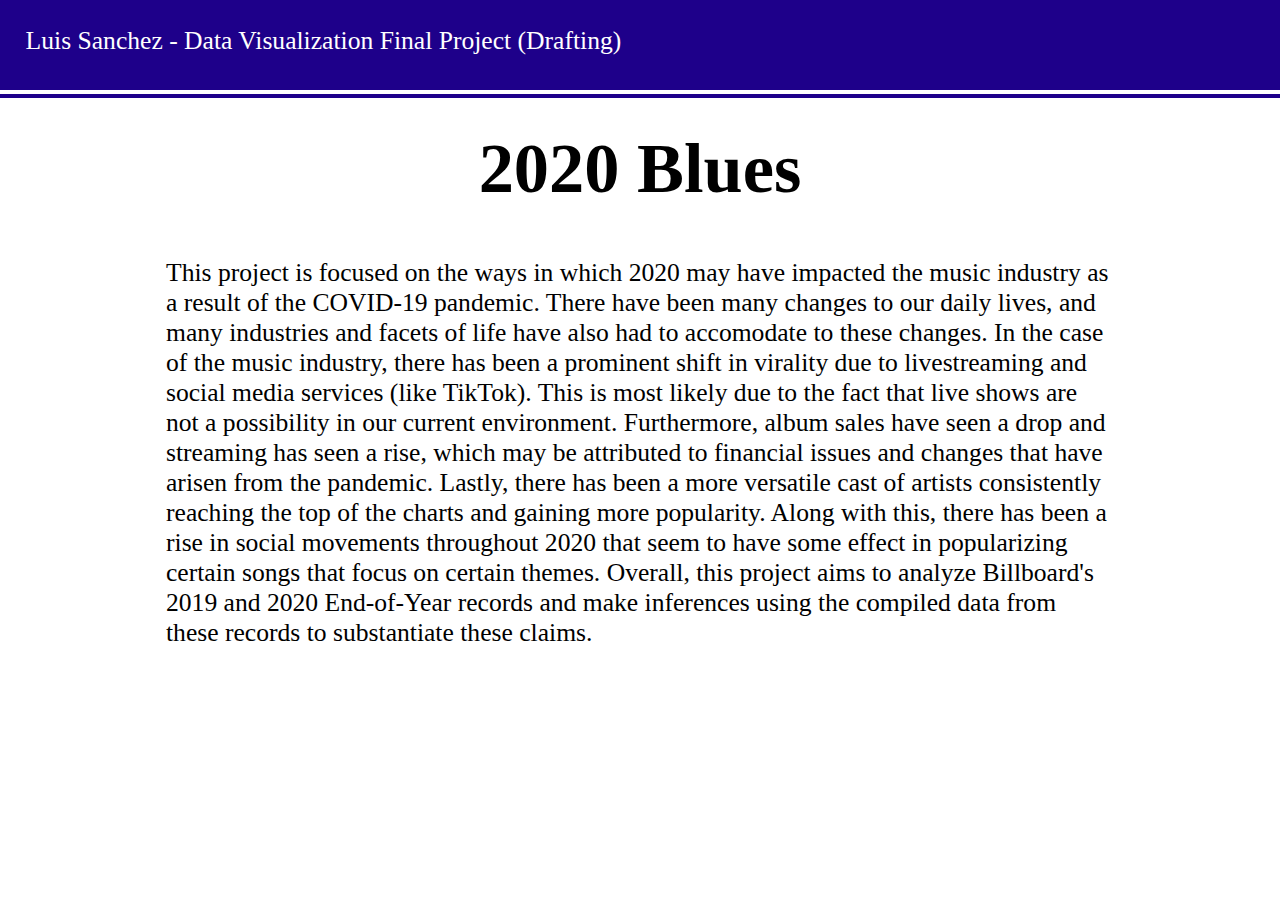
==== index.html @ d91b0e36 "Update index.html" ====
<!DOCTYPE html>
<html lang="en">
  <meta charset="UTF-8">
  <title>2020 Blues Main Page</title>
  <meta name="viewport" content="width=device-width,initial-scale=1">
  <link rel="stylesheet" href="style.css">
  <body>
    <div class="banner">
      Luis Sanchez - Data Visualization Final Project (Drafting)
    </div>
    <h1 class="Title">2020 Blues</h1>
    <div class="desc">
        This project is focused on the ways in which 2020 may have 
        impacted the music industry as a result of the COVID-19 pandemic.
        There have been many changes to our daily lives, and many industries
        and facets of life have also had to accomodate to these changes.  In
        the case of the music industry, there has been a prominent shift in 
        virality due to livestreaming and social media services (like TikTok).  
        This is most likely due to the fact that live shows are not a possibility
        in our current environment.  Furthermore, album sales have seen a drop and
        streaming has seen a rise, which may be attributed to financial issues and
        changes that have arisen from the pandemic.  Lastly, there has been a 
        more versatile cast of artists consistently reaching the top of the charts
        and gaining more popularity.  Along with this, there has been a rise in 
        social movements throughout 2020 that seem to have some effect in popularizing
        certain songs that focus on certain themes.  Overall, this project aims
        to analyze Billboard's 2019 and 2020 End-of-Year records and make inferences
        using the compiled data from these records to substantiate these claims. 
    </div>
  </body>
</html>
---- style.css ----
.banner{
    position: fixed;
    left: 0%;
    top: 0%;
    color: white;
    border-bottom: 1vw white double;
    display: flex;
    text-align: left;
    width: 110%;
    height: 3vw;
    background-color: #1e008a;
    font-size: 2vw;
    padding: 2vw;
  }

  .Title{
      margin-top: 10vw;
      margin-bottom: 1vw;
      color: black;
      font-size: 5.5vw;
      text-align: center;
  }

  .desc{
      margin: 2vw auto 2vw auto;
      margin: 1.8vw auto 1.8vw auto;
      width: 75%;
      padding: 2vw;
      font-size: 2vw;
  }
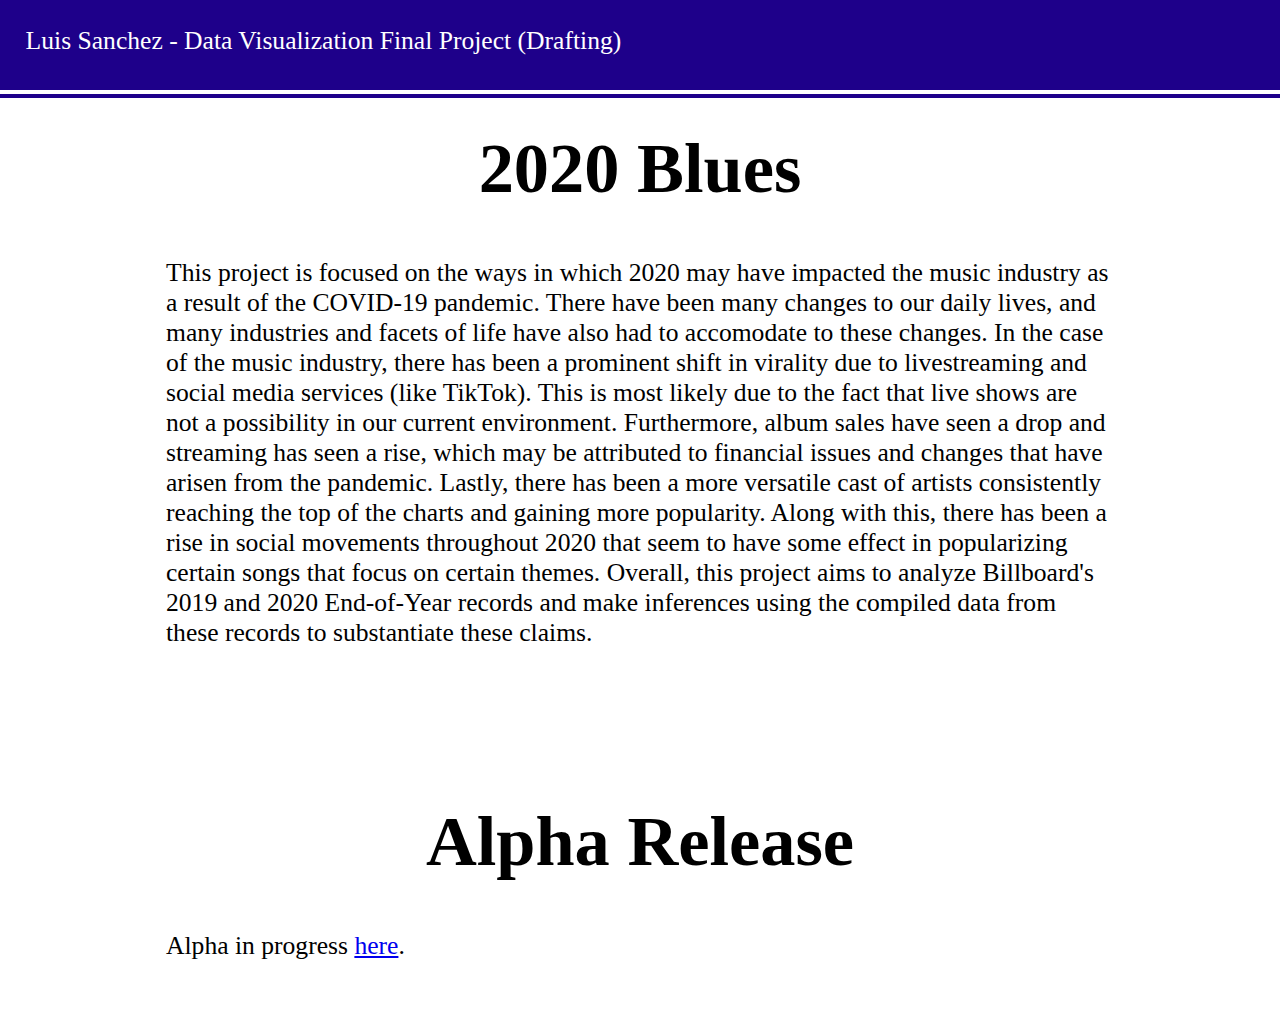
==== commit 586d25e5: "Update index.html" ====
--- a/index.html
+++ b/index.html
@@ -27,5 +27,9 @@
         to analyze Billboard's 2019 and 2020 End-of-Year records and make inferences
         using the compiled data from these records to substantiate these claims. 
     </div>
+    <h1 class="Title">Alpha Release</h1>
+    <div class="desc">
+        Alpha in progress <a href = "alpha.html" target="_blank">here</a>.
+    </desc>
   </body>
 </html> 
--- a/style.css
+++ b/style.css
@@ -12,6 +12,17 @@
     font-size: 2vw;
     padding: 2vw;
   }
+
+.bannerSections{
+    color: white;
+    border-bottom: 1.5vw black double;
+    text-align: center;
+    height: 3vw;
+    background-color: #1e008a;
+    font-size: 2vw;
+    padding: 2vw;
+    margin: auto;
+}
 
   .Title{
       margin-top: 10vw;
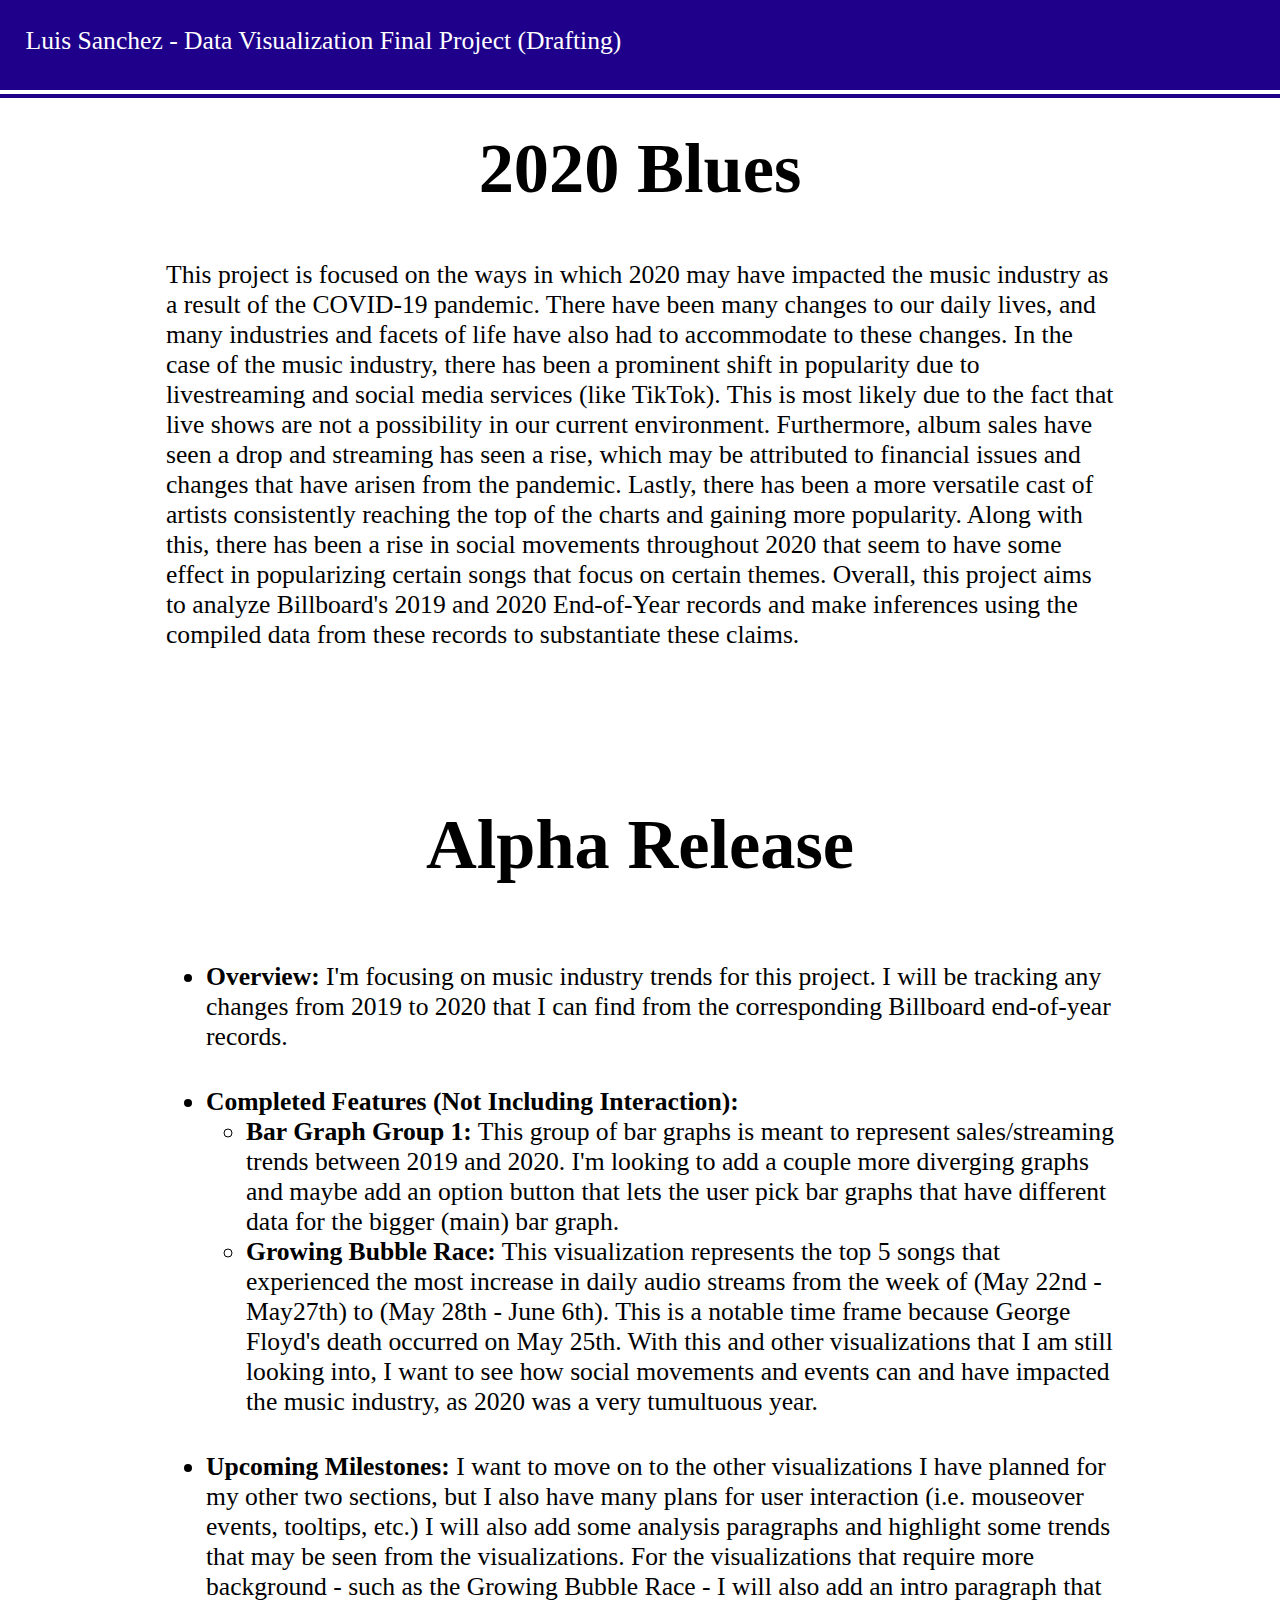
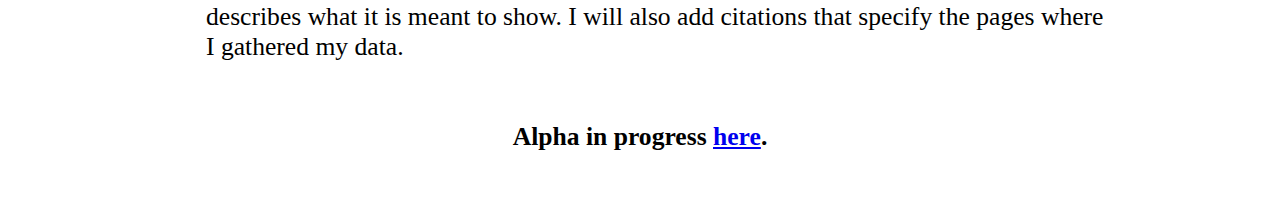
==== commit 3f4116f4: "Updated main page and styles to start Alpha Release report" ====
--- a/index.html
+++ b/index.html
@@ -13,9 +13,9 @@
         This project is focused on the ways in which 2020 may have 
         impacted the music industry as a result of the COVID-19 pandemic.
         There have been many changes to our daily lives, and many industries
-        and facets of life have also had to accomodate to these changes.  In
+        and facets of life have also had to accommodate to these changes.  In
         the case of the music industry, there has been a prominent shift in 
-        virality due to livestreaming and social media services (like TikTok).  
+        popularity due to livestreaming and social media services (like TikTok).
         This is most likely due to the fact that live shows are not a possibility
         in our current environment.  Furthermore, album sales have seen a drop and
         streaming has seen a rise, which may be attributed to financial issues and
@@ -29,7 +29,37 @@
     </div>
     <h1 class="Title">Alpha Release</h1>
     <div class="desc">
-        Alpha in progress <a href = "alpha.html" target="_blank">here</a>.
-    </desc>
+        <ul>
+            <li class="mainBullets"><b>Overview:</b> I'm focusing on music industry trends for this project.  I will be
+                tracking any changes from 2019 to 2020 that I can find from the corresponding
+                Billboard end-of-year records.</li>
+            <li class="mainBullets"><b>Completed Features (Not Including Interaction):</b>
+                <ul class="indent">
+                    <li><b>Bar Graph Group 1:</b> This group of bar graphs is meant to represent
+                    sales/streaming trends between 2019 and 2020.  I'm looking to add a
+                    couple more diverging graphs and maybe add an option button that lets
+                    the user pick bar graphs that have different data for the bigger (main)
+                    bar graph.</li>
+                    <li><b>Growing Bubble Race:</b> This visualization represents the top 5
+                    songs that experienced the most increase in daily audio streams from the week
+                    of (May 22nd - May27th) to (May 28th - June 6th).  This is a notable time frame
+                    because George Floyd's death occurred on May 25th.  With this and other visualizations
+                    that I am still looking into, I want to see how social movements and events can and
+                    have impacted the music industry, as 2020 was a very tumultuous year.</li>
+                </ul>
+            </li>
+            <li class="mainBullets">
+                <b>Upcoming Milestones:</b> I want to move on to the other visualizations I have planned for
+                my other two sections, but I also have many plans for user interaction (i.e. mouseover events,
+                tooltips, etc.)  I will also add some analysis paragraphs and highlight some trends that may be
+                seen from the visualizations.  For the visualizations that require more background - such as the
+                Growing Bubble Race - I will also add an intro paragraph that describes what it is meant to
+                show.  I will also add citations that specify the pages where I gathered my data.
+            </li>
+        </ul>
+        <h1 class="pageLink">
+            Alpha in progress <a href = "alpha.html" target="_blank">here</a>.
+        </h1>
+    </div>
   </body>
 </html> 
--- a/style.css
+++ b/style.css
@@ -1,7 +1,7 @@
 .banner{
     position: fixed;
-    left: 0%;
-    top: 0%;
+    left: 0;
+    top: 0;
     color: white;
     border-bottom: 1vw white double;
     display: flex;
@@ -24,18 +24,30 @@
     margin: auto;
 }
 
-  .Title{
-      margin-top: 10vw;
-      margin-bottom: 1vw;
-      color: black;
-      font-size: 5.5vw;
-      text-align: center;
-  }
+.Title{
+    margin-top: 10vw;
+    margin-bottom: 1vw;
+    color: black;
+    font-size: 5.5vw;
+    text-align: center;
+}
 
-  .desc{
-      margin: 2vw auto 2vw auto;
-      margin: 1.8vw auto 1.8vw auto;
-      width: 75%;
-      padding: 2vw;
-      font-size: 2vw;
-  }
+.desc{
+    margin: 2vw auto 2vw auto;
+    width: 75%;
+    padding: 2vw;
+    font-size: 2vw;
+}
+
+.pageLink{
+    font-size: 2vw;
+    text-align: center;
+}
+
+.mainBullets{
+    padding-bottom: 35px;
+}
+
+.indent{
+    padding-left: 40px;
+}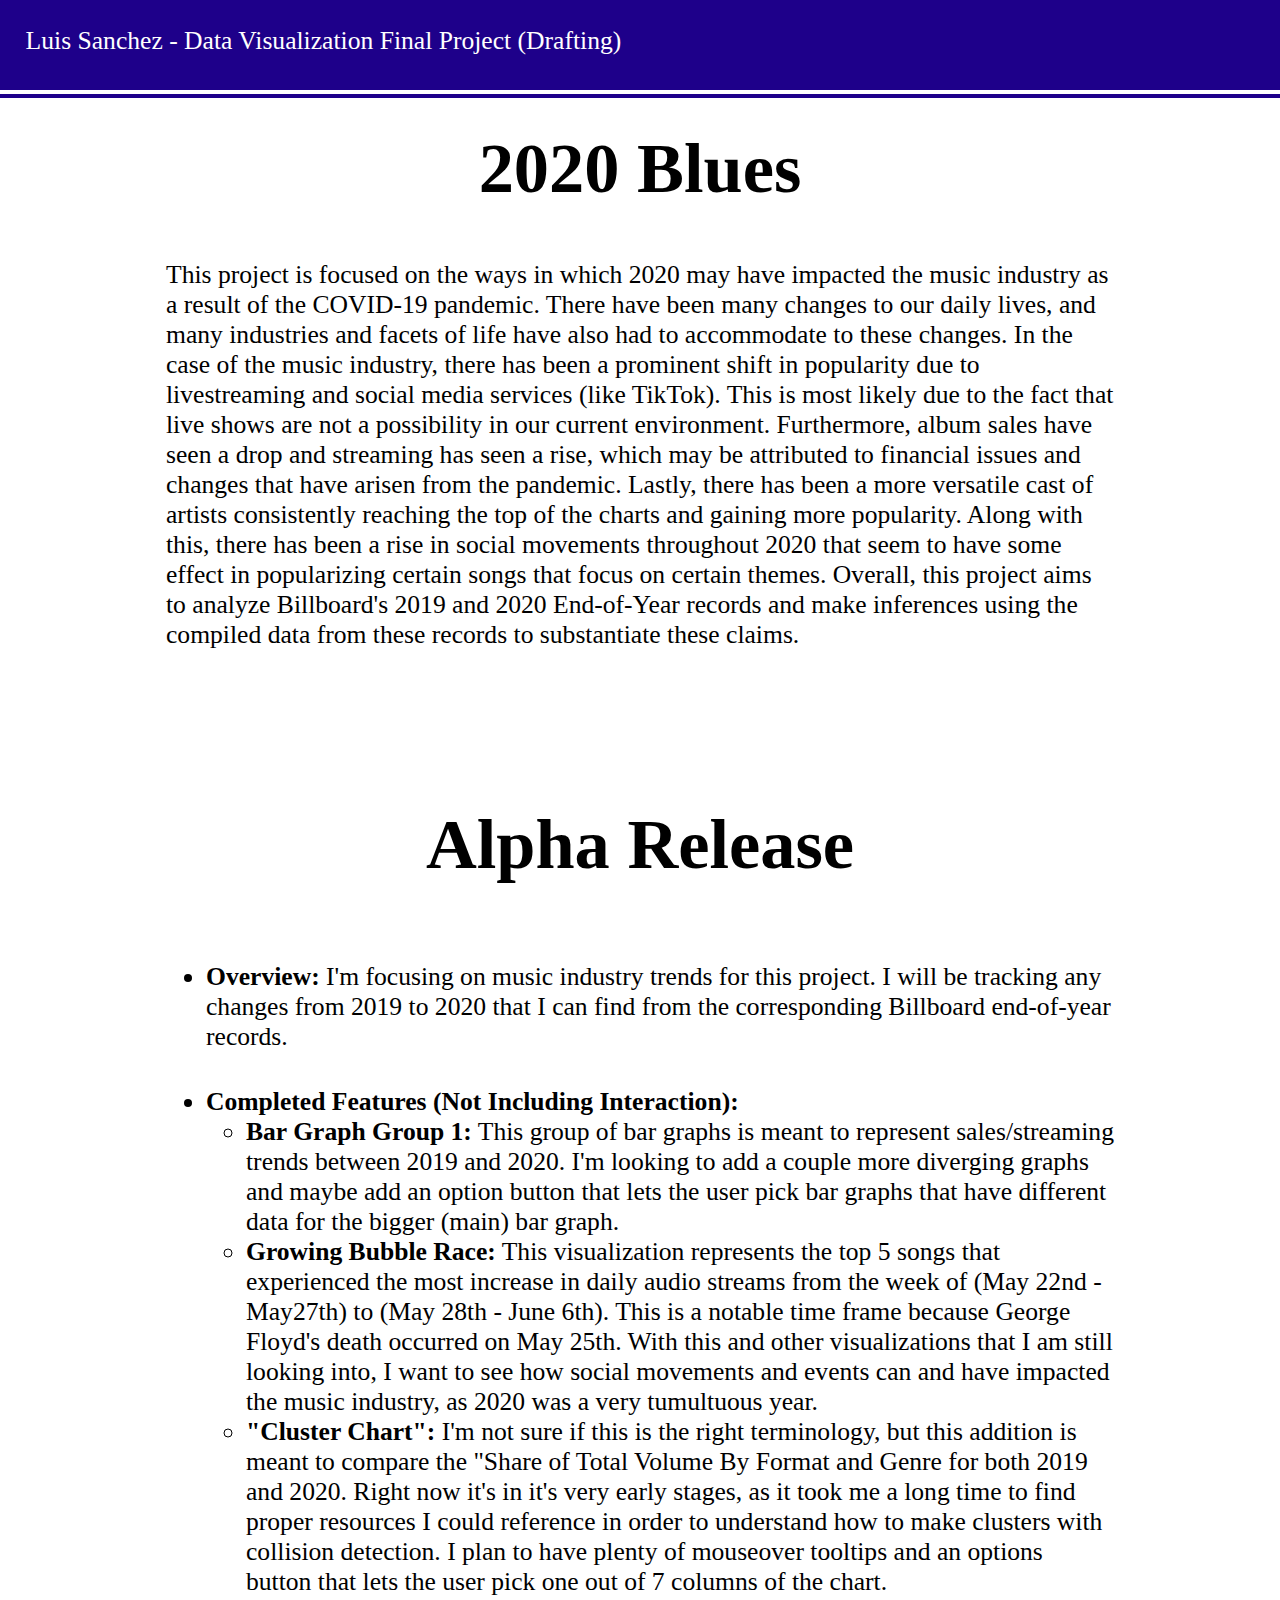
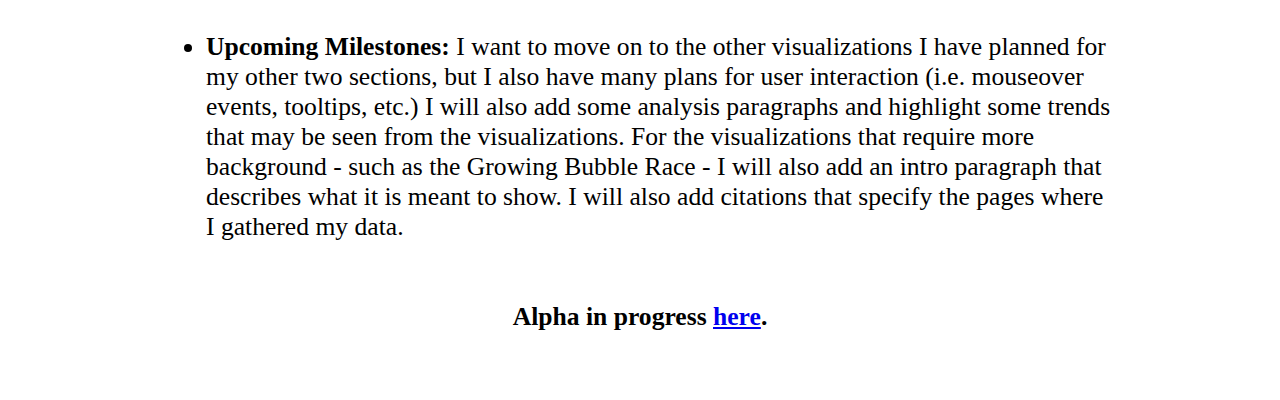
==== commit 9bc0935a: "Updated main page and styles to start Alpha Release report" ====
--- a/index.html
+++ b/index.html
@@ -46,6 +46,12 @@
                     because George Floyd's death occurred on May 25th.  With this and other visualizations
                     that I am still looking into, I want to see how social movements and events can and
                     have impacted the music industry, as 2020 was a very tumultuous year.</li>
+                    <li><b>"Cluster Chart": </b>I'm not sure if this is the right terminology, but this
+                    addition is meant to compare the "Share of Total Volume By Format and Genre for both
+                    2019 and 2020.  Right now it's in it's very early stages, as it took me a long time to
+                    find proper resources I could reference in order to understand how to make clusters
+                    with collision detection.  I plan to have plenty of mouseover tooltips and an options
+                    button that lets the user pick one out of 7 columns of the chart.
                 </ul>
             </li>
             <li class="mainBullets">
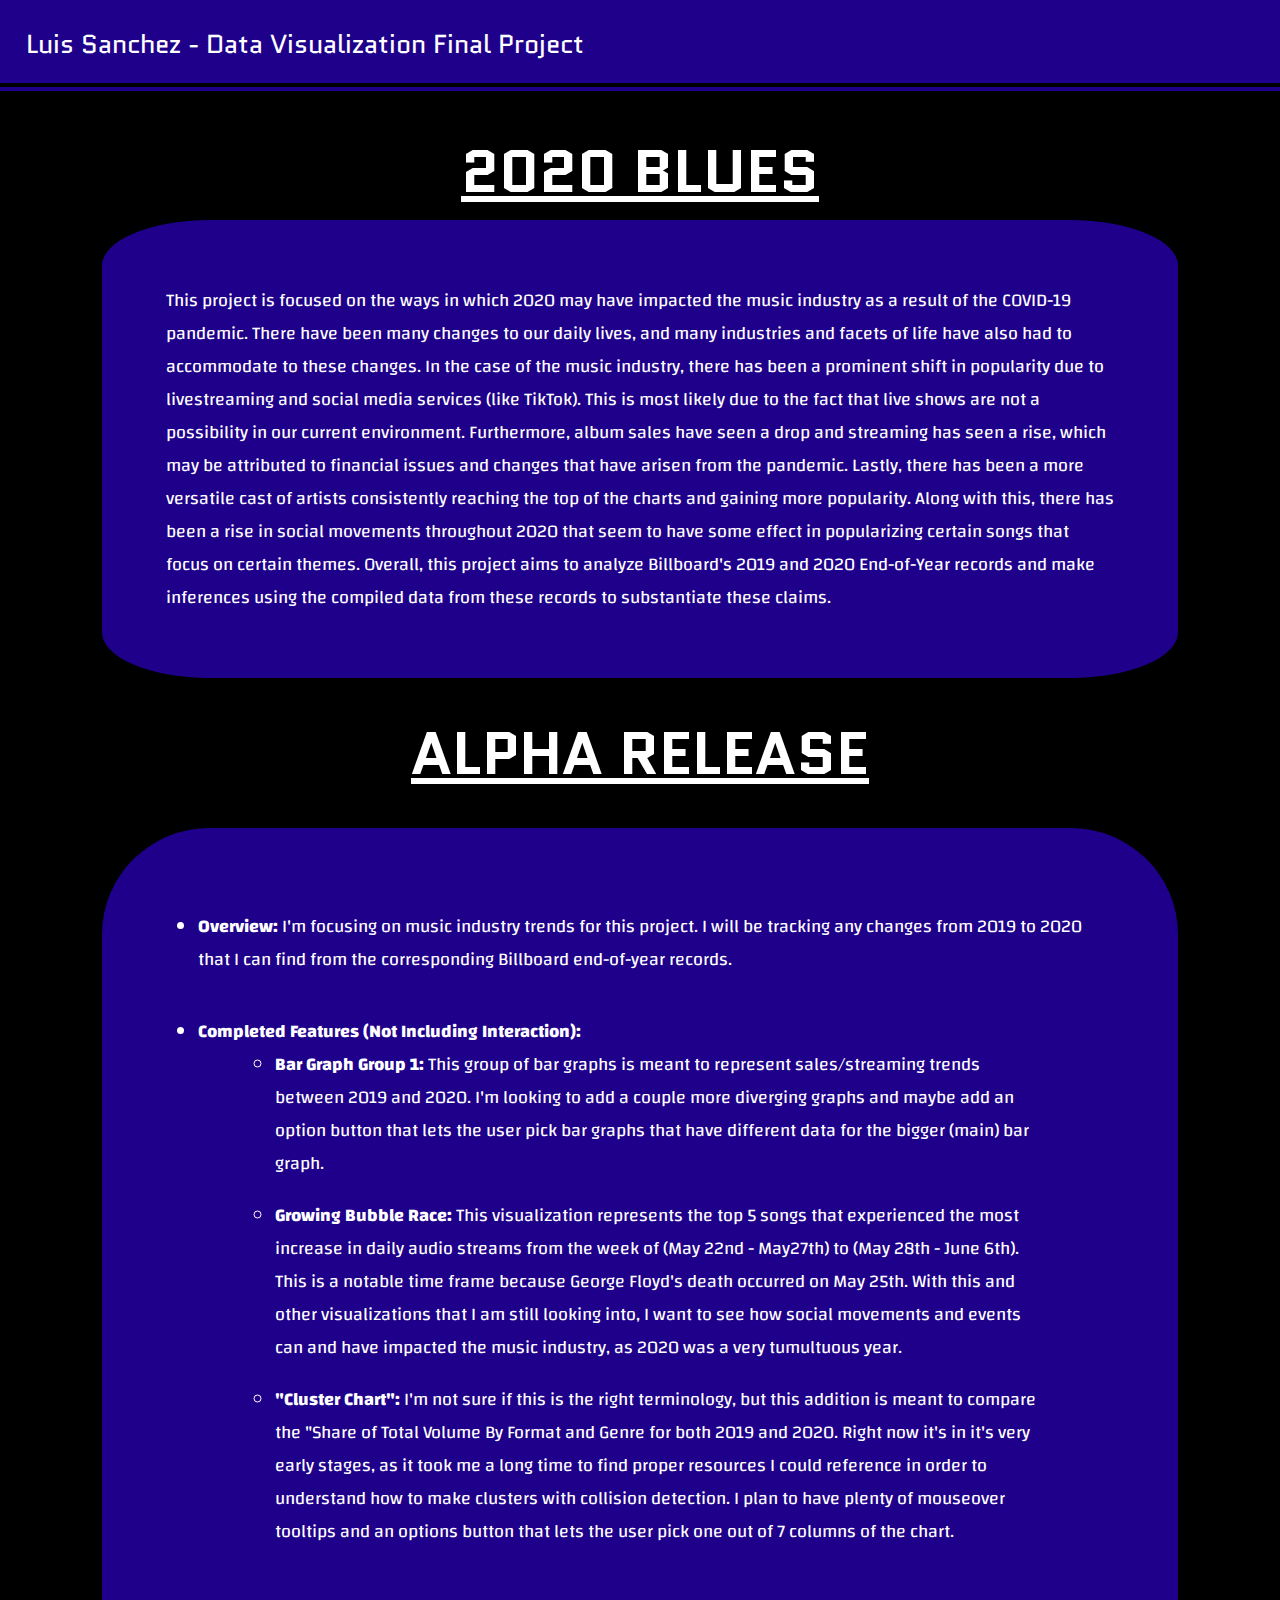
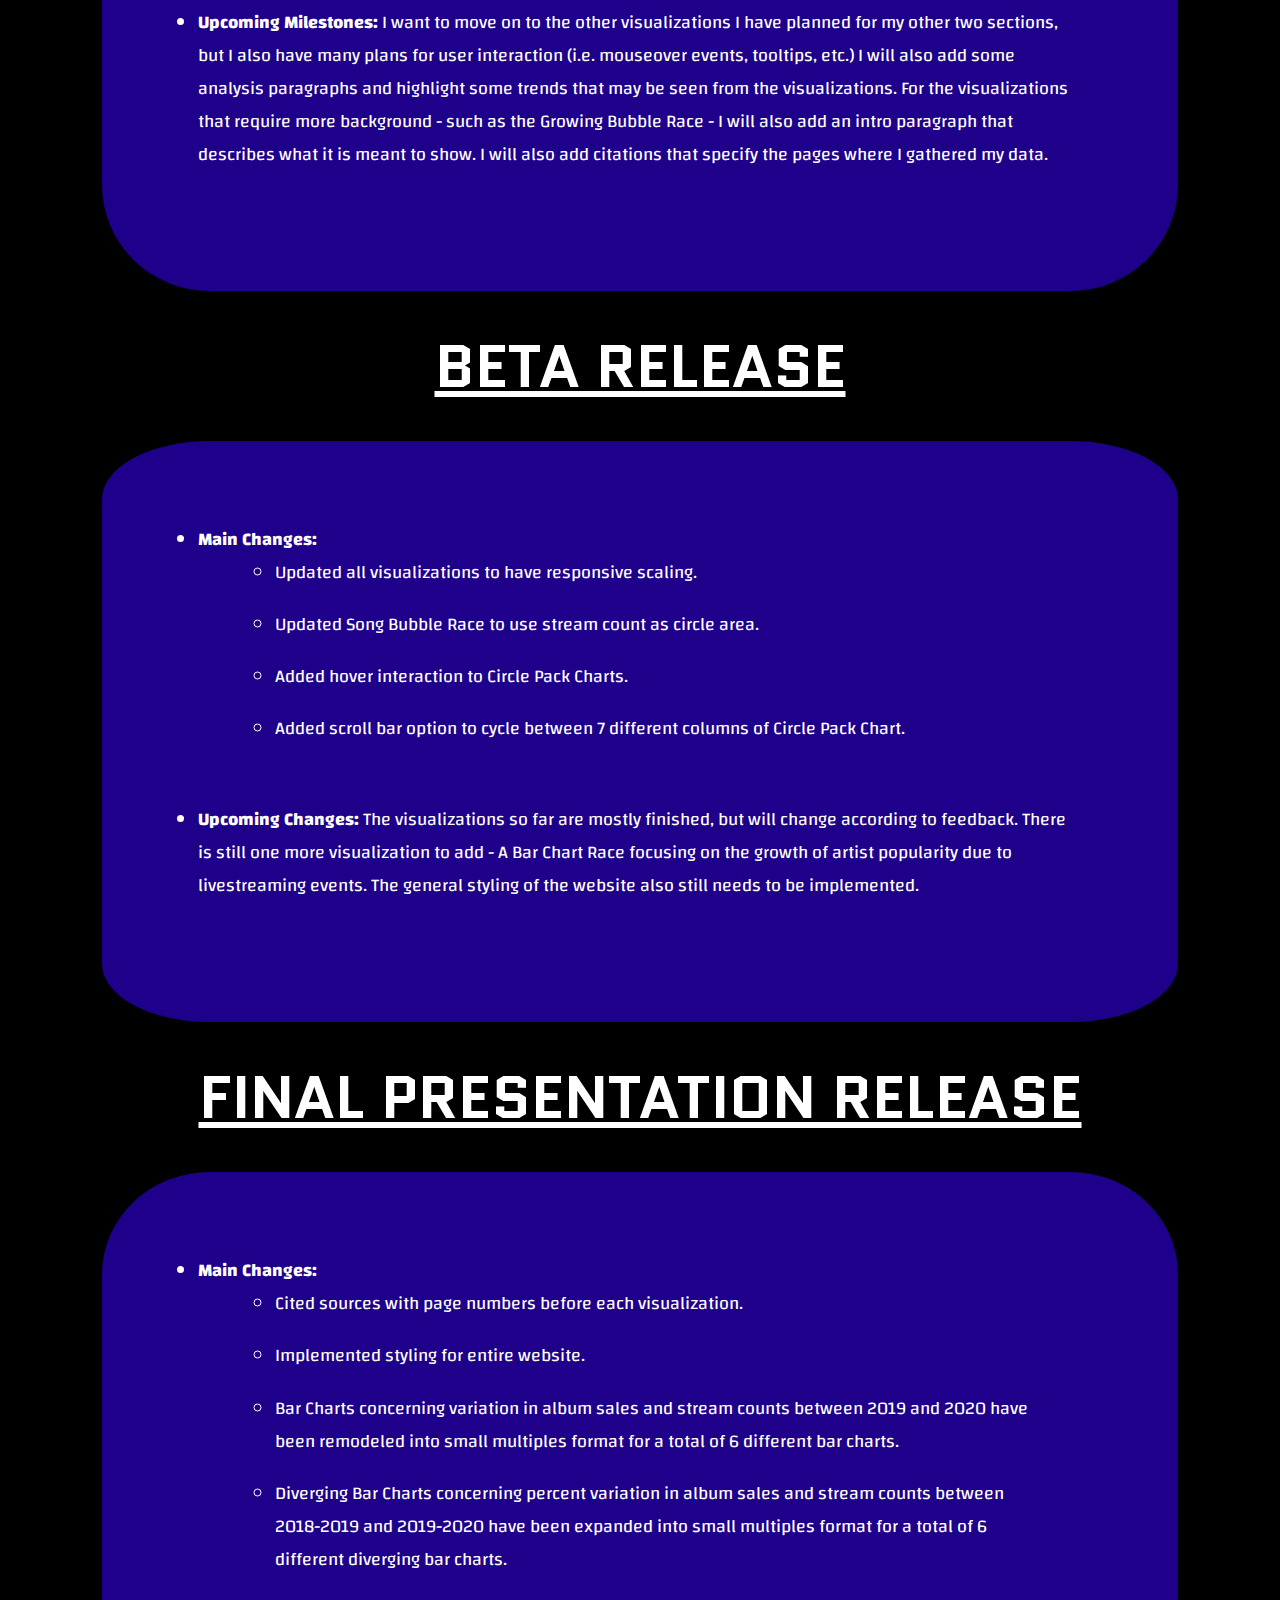
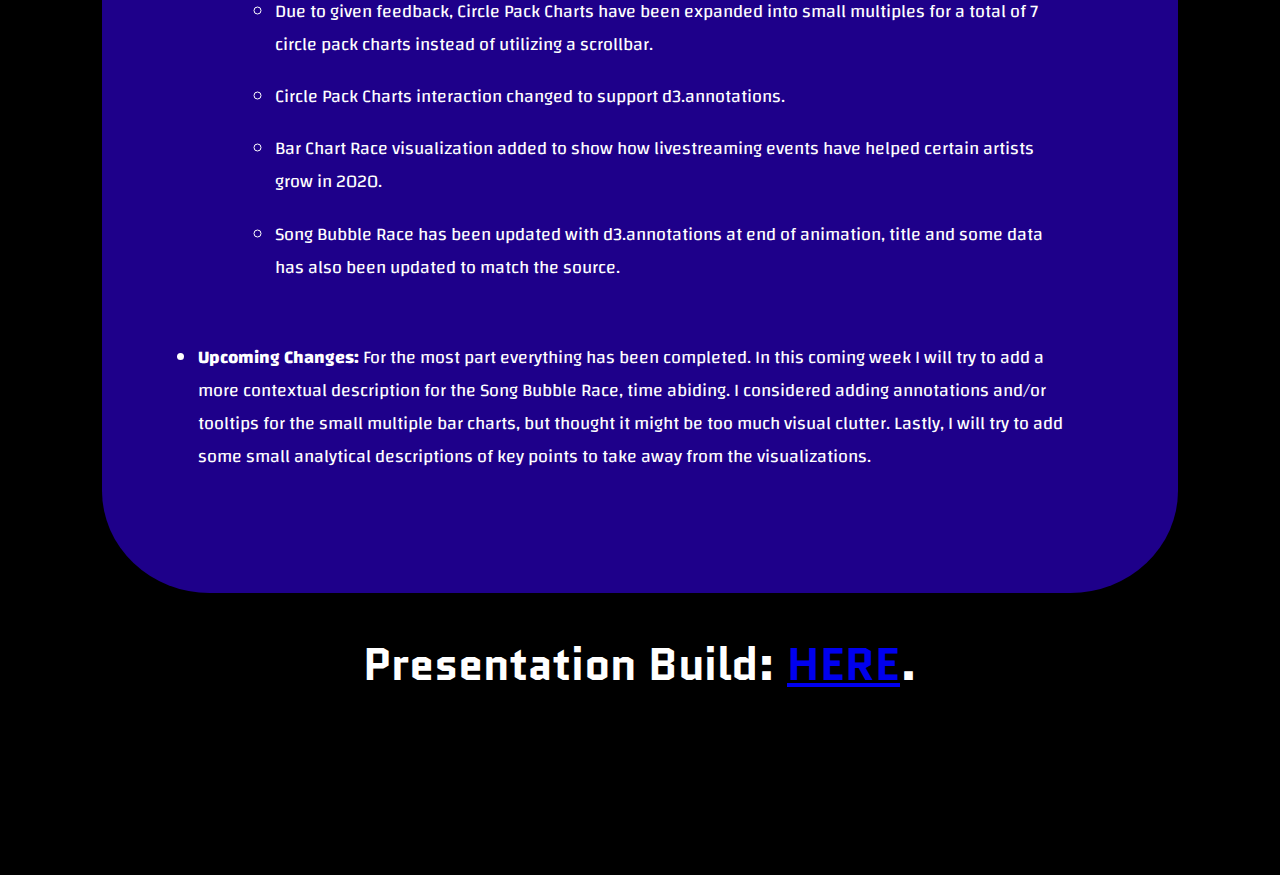
==== commit 1fab9923: "Final Push for presentation - added some descriptions and sources and updated main page to have more" ====
--- a/index.html
+++ b/index.html
@@ -4,11 +4,17 @@
   <title>2020 Blues Main Page</title>
   <meta name="viewport" content="width=device-width,initial-scale=1">
   <link rel="stylesheet" href="style.css">
+  <style>
+      body{
+          background-color: black;
+          color: white;
+      }
+  </style>
   <body>
     <div class="banner">
-      Luis Sanchez - Data Visualization Final Project (Drafting)
+      Luis Sanchez - Data Visualization Final Project
     </div>
-    <h1 class="Title">2020 Blues</h1>
+    <h1 class="Title">2020 BLUES</h1>
     <div class="desc">
         This project is focused on the ways in which 2020 may have 
         impacted the music industry as a result of the COVID-19 pandemic.
@@ -27,7 +33,7 @@
         to analyze Billboard's 2019 and 2020 End-of-Year records and make inferences
         using the compiled data from these records to substantiate these claims. 
     </div>
-    <h1 class="Title">Alpha Release</h1>
+    <h1 class="Title otherTitle">ALPHA RELEASE</h1>
     <div class="desc">
         <ul>
             <li class="mainBullets"><b>Overview:</b> I'm focusing on music industry trends for this project.  I will be
@@ -35,18 +41,18 @@
                 Billboard end-of-year records.</li>
             <li class="mainBullets"><b>Completed Features (Not Including Interaction):</b>
                 <ul class="indent">
-                    <li><b>Bar Graph Group 1:</b> This group of bar graphs is meant to represent
+                    <li class="subBullets"><b>Bar Graph Group 1:</b> This group of bar graphs is meant to represent
                     sales/streaming trends between 2019 and 2020.  I'm looking to add a
                     couple more diverging graphs and maybe add an option button that lets
                     the user pick bar graphs that have different data for the bigger (main)
                     bar graph.</li>
-                    <li><b>Growing Bubble Race:</b> This visualization represents the top 5
+                    <li class="subBullets"><b>Growing Bubble Race:</b> This visualization represents the top 5
                     songs that experienced the most increase in daily audio streams from the week
                     of (May 22nd - May27th) to (May 28th - June 6th).  This is a notable time frame
                     because George Floyd's death occurred on May 25th.  With this and other visualizations
                     that I am still looking into, I want to see how social movements and events can and
                     have impacted the music industry, as 2020 was a very tumultuous year.</li>
-                    <li><b>"Cluster Chart": </b>I'm not sure if this is the right terminology, but this
+                    <li class="subBullets"><b>"Cluster Chart": </b>I'm not sure if this is the right terminology, but this
                     addition is meant to compare the "Share of Total Volume By Format and Genre for both
                     2019 and 2020.  Right now it's in it's very early stages, as it took me a long time to
                     find proper resources I could reference in order to understand how to make clusters
@@ -63,9 +69,52 @@
                 show.  I will also add citations that specify the pages where I gathered my data.
             </li>
         </ul>
-        <h1 class="pageLink">
-            Alpha in progress <a href = "alpha.html" target="_blank">here</a>.
-        </h1>
+
     </div>
+    <h1 class="Title otherTitle">BETA RELEASE</h1>
+    <div class="desc">
+        <ul>
+            <li class="mainBullets"><b>Main Changes:</b>
+                <ul class="indent">
+                    <li class="subBullets">Updated all visualizations to have responsive scaling.</li>
+                    <li class="subBullets">Updated Song Bubble Race to use stream count as circle area.</li>
+                    <li class="subBullets">Added hover interaction to Circle Pack Charts.</li>
+                    <li class="subBullets">Added scroll bar option to cycle between 7 different columns of Circle Pack Chart.</li>
+                </ul>
+            </li>
+            <li class="mainBullets"><b>Upcoming Changes:</b> The visualizations so far are mostly finished, but will change according to feedback.
+            There is still one more visualization to add - A Bar Chart Race focusing on the growth of artist popularity due to livestreaming events.
+            The general styling of the website also still needs to be implemented.</li>
+        </ul>
+    </div>
+    <h1 class="Title otherTitle">FINAL PRESENTATION RELEASE</h1>
+    <div class="desc">
+        <ul>
+            <li class="mainBullets"><b>Main Changes:</b>
+                <ul class="indent">
+                    <li class="subBullets">Cited sources with page numbers before each visualization.</li>
+                    <li class="subBullets">Implemented styling for entire website.</li>
+                    <li class="subBullets">Bar Charts concerning variation in album sales and stream counts between 2019 and 2020 have been
+                        remodeled into small multiples format for a total of 6 different bar charts.</li>
+                    <li class="subBullets">Diverging Bar Charts concerning percent variation in album sales and stream counts between 2018-2019 and
+                    2019-2020 have been expanded into small multiples format for a total of 6 different diverging bar charts.</li>
+                    <li class="subBullets">Due to given feedback, Circle Pack Charts have been expanded into small multiples for a total of 7 circle
+                    pack charts instead of utilizing a scrollbar.</li>
+                    <li class="subBullets">Circle Pack Charts interaction changed to support d3.annotations.</li>
+                    <li class="subBullets">Bar Chart Race visualization added to show how livestreaming events have helped certain artists grow in 2020.
+                    </li>
+                    <li class="subBullets">Song Bubble Race has been updated with d3.annotations at end of animation, title and some data has also been
+                    updated to match the source.</li>
+                </ul>
+            </li>
+            <li class="mainBullets"><b>Upcoming Changes:</b> For the most part everything has been completed.  In this coming week I will try to add a more
+            contextual description for the Song Bubble Race, time abiding.  I considered adding annotations and/or tooltips for the small multiple bar charts,
+            but thought it might be too much visual clutter.  Lastly, I will try to add some small analytical descriptions of key points to take away from
+            the visualizations.</li>
+        </ul>
+    </div>
+    <h1 class="pageLink">
+        Presentation Build: <a href = "2020Blues.html" target="_blank"> HERE</a>.
+    </h1>
   </body>
 </html> 
--- a/style.css
+++ b/style.css
@@ -1,53 +1,156 @@
+@import url('https://fonts.googleapis.com/css2?family=Changa&family=Quantico:wght@700&display=swap');
+
+body{
+    overflow-x: hidden;
+}
+
 .banner{
+    font-family: 'Quantico', sans-serif;
     position: fixed;
     left: 0;
     top: 0;
     color: white;
-    border-bottom: 1vw white double;
+    border-bottom: 1vw black double;
     display: flex;
     text-align: left;
     width: 110%;
-    height: 3vw;
+    height: 2.5vw;
     background-color: #1e008a;
     font-size: 2vw;
     padding: 2vw;
   }
 
+.datasource{
+    color: white;
+    font-family: 'Changa', sans-serif;
+    font-size: 1.5vw;
+    width: 80%;
+    text-align: center;
+    margin: 1.5vw auto 1.5vw auto;
+}
+
+
+
 .bannerSections{
+    font-family: 'Quantico', sans-serif;
     color: white;
     border-bottom: 1.5vw black double;
     text-align: center;
-    height: 3vw;
     background-color: #1e008a;
-    font-size: 2vw;
+    font-size: 2.5vw;
     padding: 2vw;
-    margin: auto;
+    width: 100%;
+    margin: 0 -2vw;
+    text-shadow: 0vw 0.25vw 0.3vw black;
+}
+
+.otherSection{
+    margin: 4vw -2vw 4vw -2vw;
 }
 
 .Title{
+    font-family: 'Quantico', sans-serif;
     margin-top: 10vw;
-    margin-bottom: 1vw;
-    color: black;
-    font-size: 5.5vw;
+    margin-bottom: 0.5vw;
+    font-size: 4.7vw;
     text-align: center;
+    text-decoration: underline;
+}
+
+.otherTitle{
+    margin: 2.5vw auto 2.5vw auto;
 }
 
 .desc{
-    margin: 2vw auto 2vw auto;
+    font-family: 'Changa', sans-serif;
+    margin: 0.5vw auto 0.5vw auto;
     width: 75%;
-    padding: 2vw;
-    font-size: 2vw;
+    padding: 5vw;
+    font-size: 1.4vw;
+    background-color: #1e008a;
+    border-radius: 10%;
 }
 
 .pageLink{
-    font-size: 2vw;
+    font-family: 'Quantico', sans-serif;
+    font-size: 3.5vw;
     text-align: center;
+    display: block;
+    width: 50%;
+    margin: 3vw auto 14vw auto;
+}
+ul{
+    padding-left: 2.5vw;
+    padding-right: 2.5vw;
 }
 
 .mainBullets{
-    padding-bottom: 35px;
+    padding-bottom: 3vw;
+}
+
+.subBullets{
+    padding-bottom: 1.5vw;
 }
 
 .indent{
-    padding-left: 40px;
-}+    padding-left: 6vw;
+}
+
+.circlePackTitle{
+    width: 100%;
+    padding: 2vw;
+    margin: 0vw -2vw;
+    background-color: #1e008a;
+    border-bottom: 1vw double #0f1247;
+    color: white;
+    font-size: 1.2vw;
+    text-align: center;
+    font-family: 'Quantico', sans-serif;
+}
+
+.circlePackPill{
+    width: 30%;
+    display: block;
+    border-radius: 10%;
+    background-color: #0f1247;
+    overflow: hidden;
+    border: #0f1247 0.3vw solid;
+    color: white;
+    font-family: 'Changa', sans-serif;
+}
+
+.blockTitle{
+    font-size: 2.4vw;
+    text-align: center;
+    font-family: 'Quantico', sans-serif;
+    display: block;
+    margin: 1vw auto 2vw auto;
+    text-decoration: underline;
+}
+
+.descBlock{
+    width: 60%;
+    display: block;
+    margin: 2vw auto 2vw auto;
+    color: white;
+    font-family: 'Changa', sans-serif;
+    font-size: 1.6vw;
+    padding: 2vw;
+}
+
+.BLM{
+    width: 80%;
+    margin: 0.5vw auto 8vw auto;
+    /*background-color: black;*/
+    /*border-radius: 10%;*/
+}
+
+.socMoveDesc{
+    display: block;
+    width: 80%;
+    margin: 1.5vw auto 4vw auto;
+}
+
+
+
+
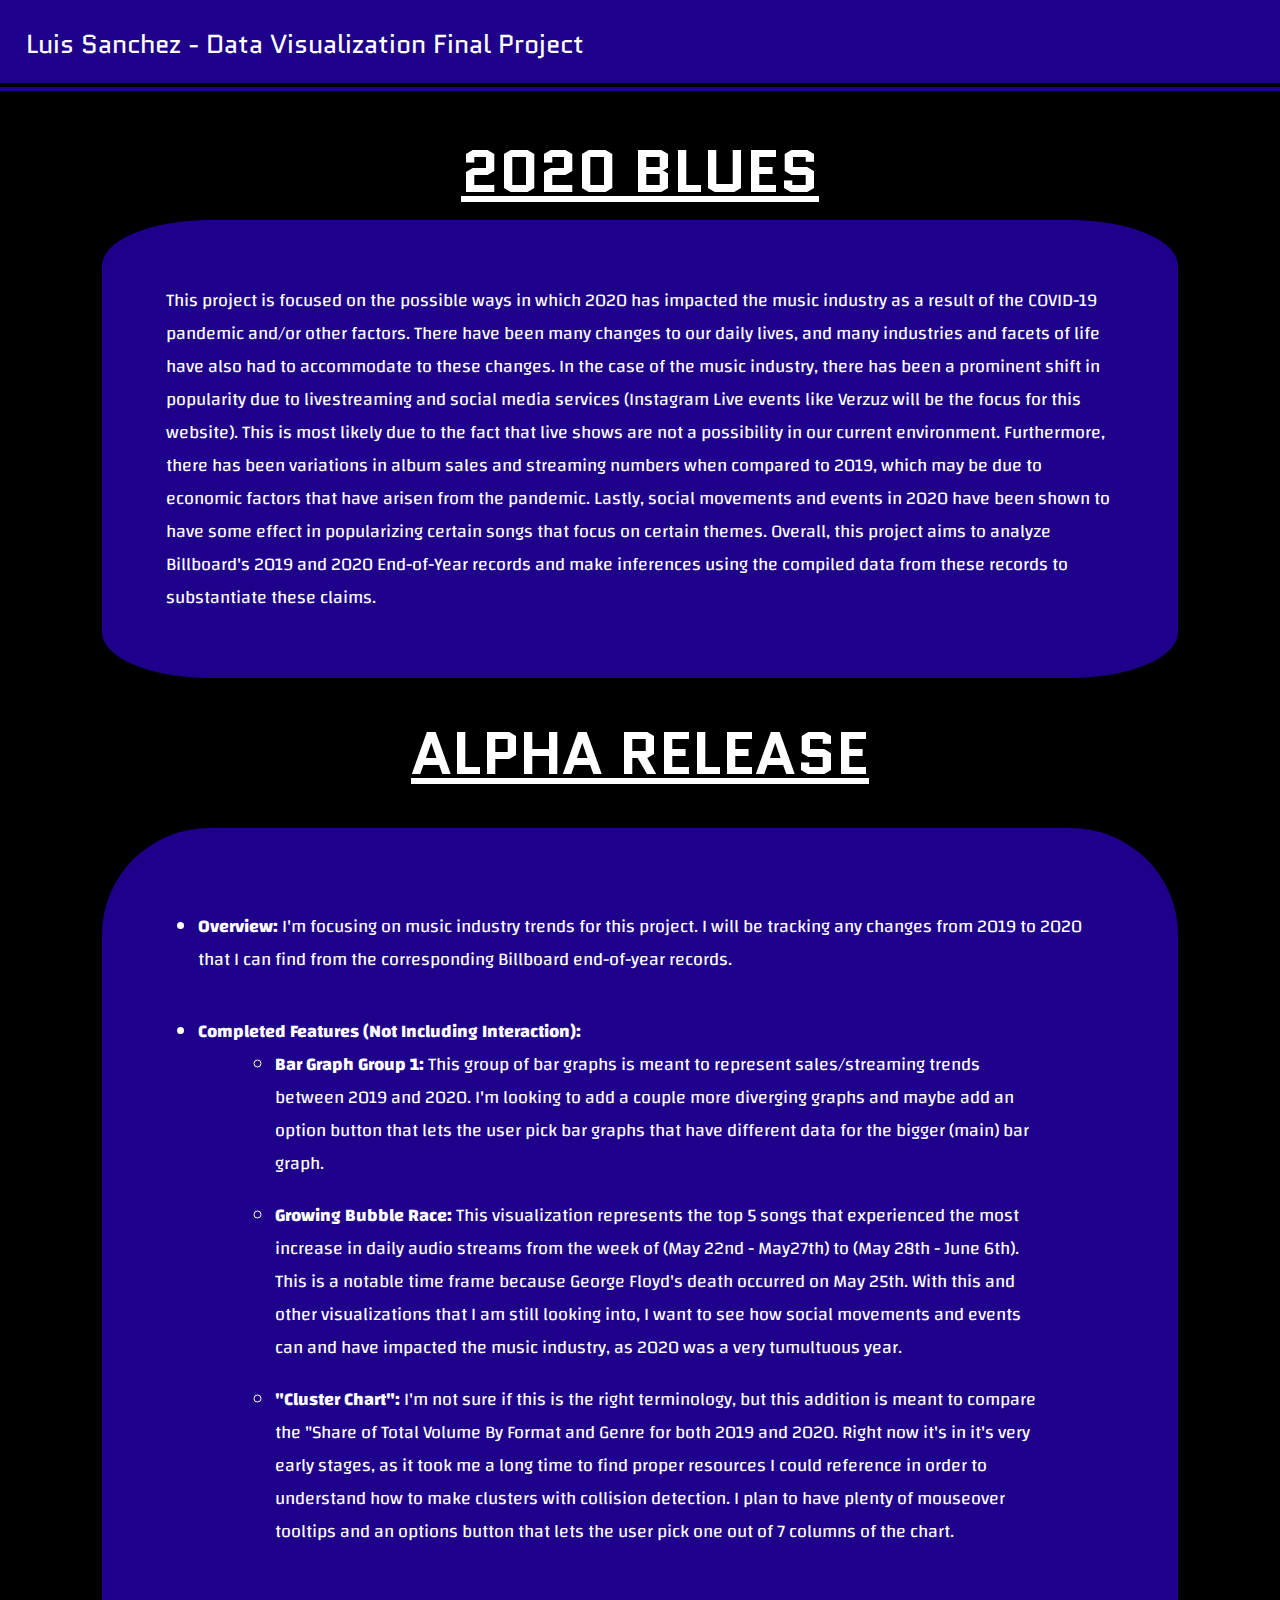
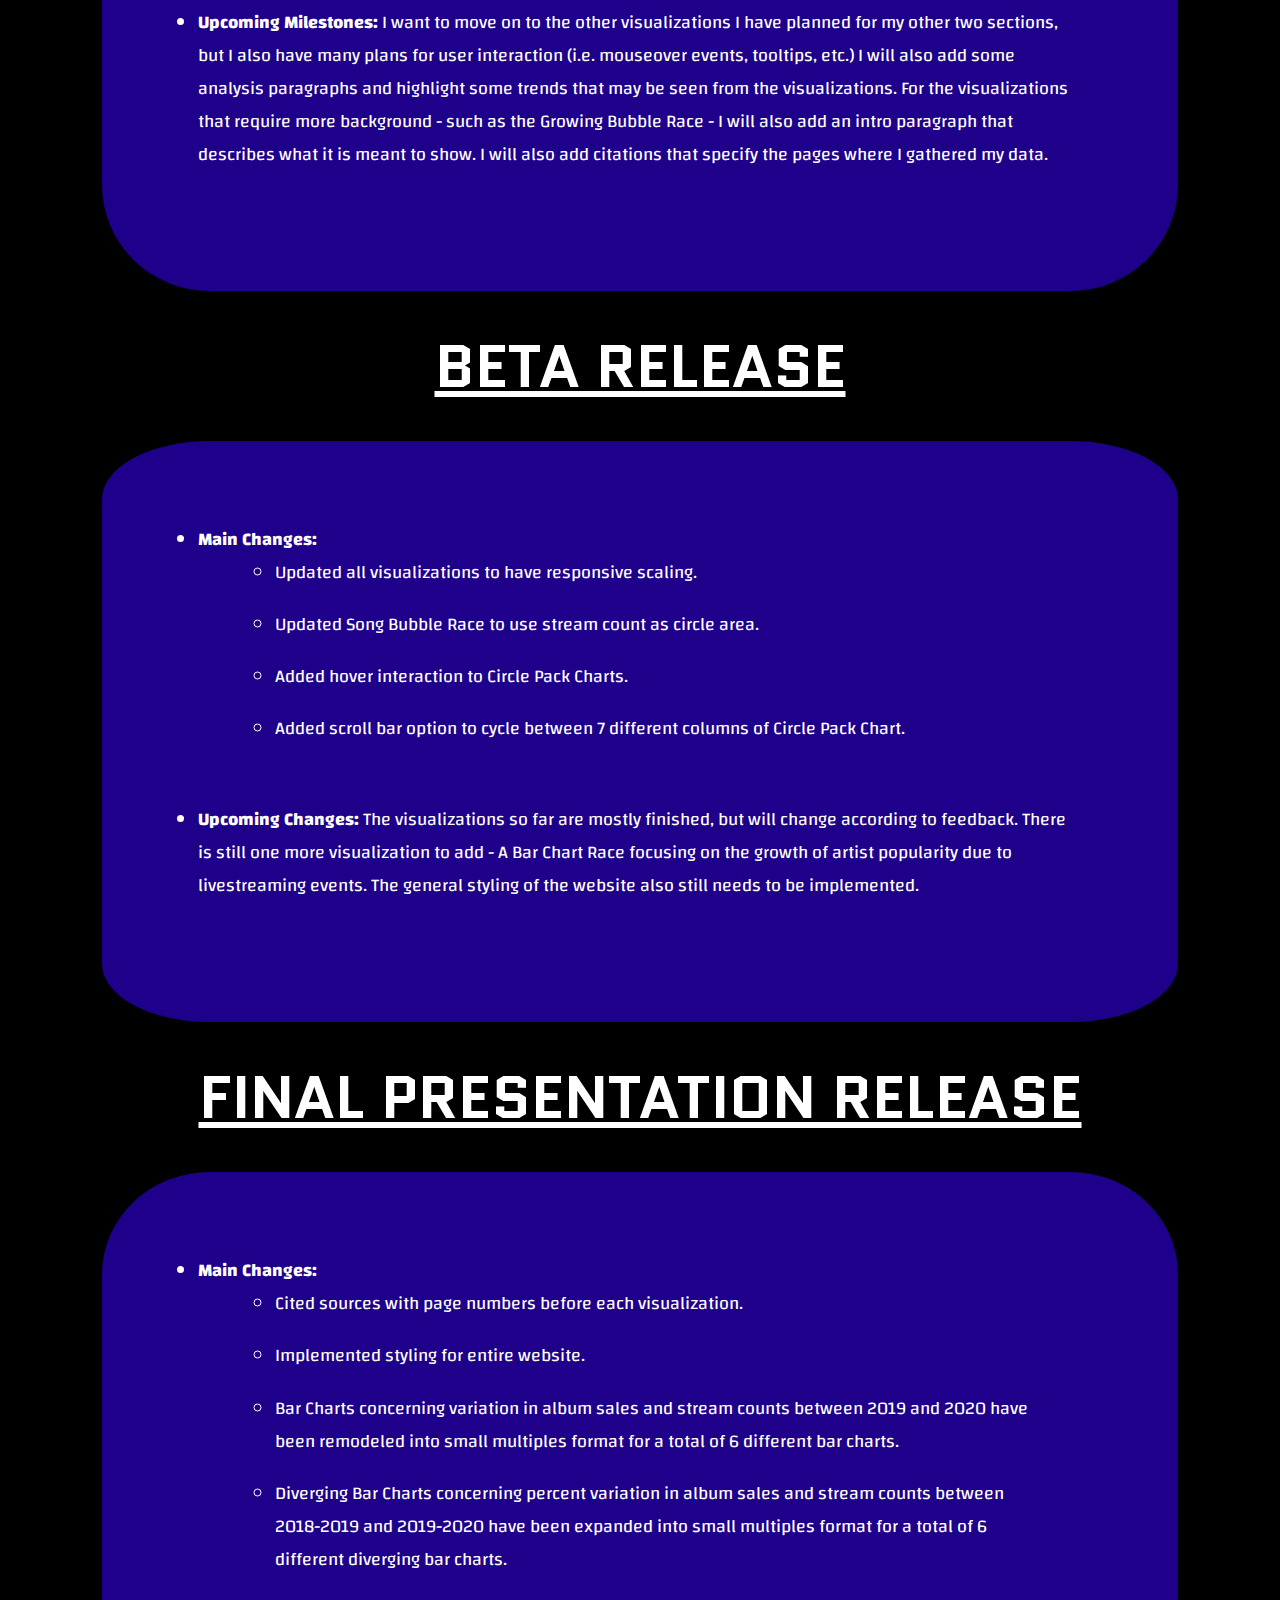
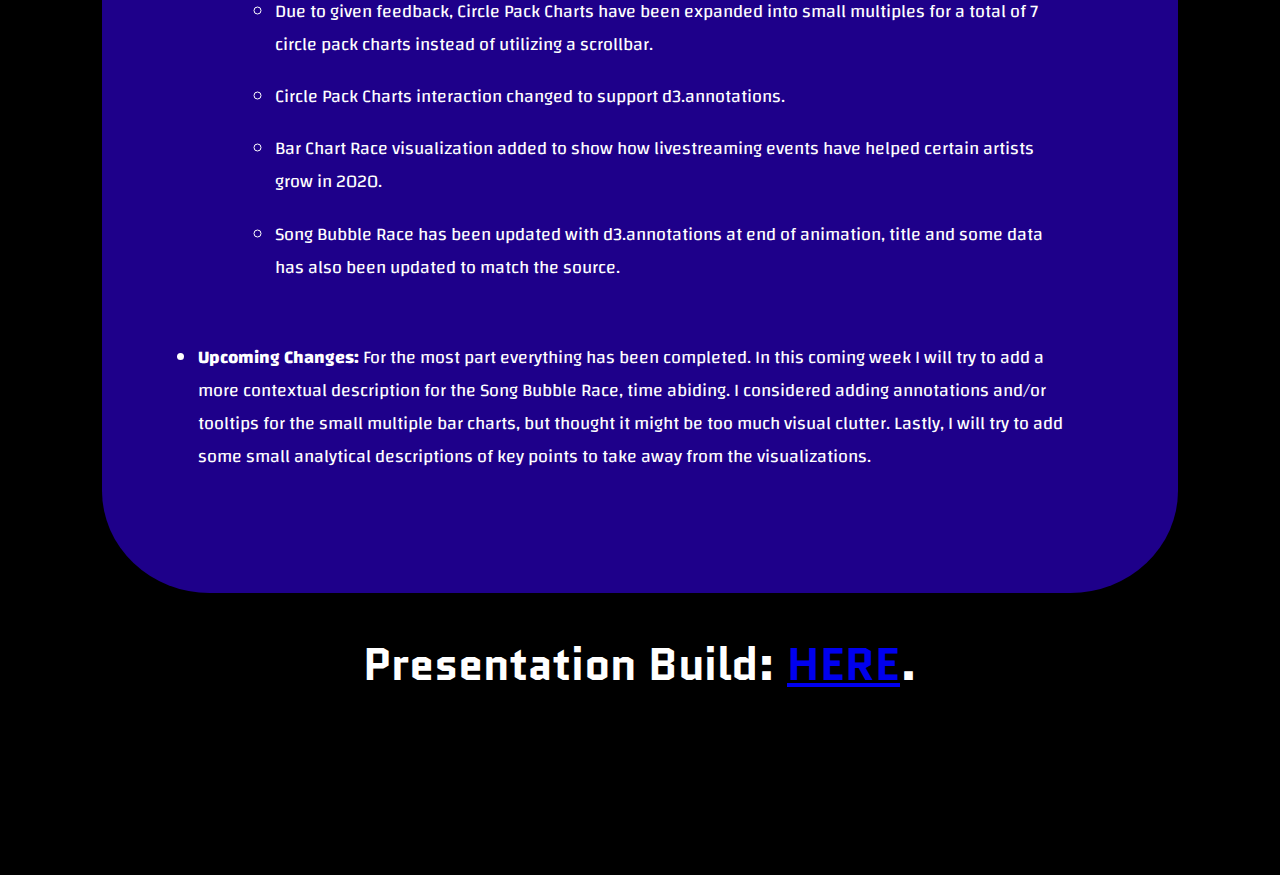
==== commit 6e4c3d5e: "Update Intro" ====
--- a/index.html
+++ b/index.html
@@ -16,22 +16,20 @@
     </div>
     <h1 class="Title">2020 BLUES</h1>
     <div class="desc">
-        This project is focused on the ways in which 2020 may have 
-        impacted the music industry as a result of the COVID-19 pandemic.
-        There have been many changes to our daily lives, and many industries
-        and facets of life have also had to accommodate to these changes.  In
-        the case of the music industry, there has been a prominent shift in 
-        popularity due to livestreaming and social media services (like TikTok).
-        This is most likely due to the fact that live shows are not a possibility
-        in our current environment.  Furthermore, album sales have seen a drop and
-        streaming has seen a rise, which may be attributed to financial issues and
-        changes that have arisen from the pandemic.  Lastly, there has been a 
-        more versatile cast of artists consistently reaching the top of the charts
-        and gaining more popularity.  Along with this, there has been a rise in 
-        social movements throughout 2020 that seem to have some effect in popularizing
-        certain songs that focus on certain themes.  Overall, this project aims
-        to analyze Billboard's 2019 and 2020 End-of-Year records and make inferences
-        using the compiled data from these records to substantiate these claims. 
+        This project is focused on the possible ways in which 2020 has
+        impacted the music industry as a result of the COVID-19 pandemic and/or
+        other factors. There have been many changes to our daily lives, and many
+        industries and facets of life have also had to accommodate to these changes.
+        In the case of the music industry, there has been a prominent shift in
+        popularity due to livestreaming and social media services (Instagram Live events
+        like Verzuz will be the focus for this website). This is most likely due to the
+        fact that live shows are not a possibility in our current environment.
+        Furthermore, there has been variations in album sales and streaming numbers
+        when compared to 2019, which may be due to economic factors that have arisen from
+        the pandemic.  Lastly, social movements and events in 2020 have been shown to have
+        some effect in popularizing certain songs that focus on certain themes.
+        Overall, this project aims to analyze Billboard's 2019 and 2020 End-of-Year records
+        and make inferences using the compiled data from these records to substantiate these claims.
     </div>
     <h1 class="Title otherTitle">ALPHA RELEASE</h1>
     <div class="desc">
--- a/style.css
+++ b/style.css
@@ -29,7 +29,9 @@
     margin: 1.5vw auto 1.5vw auto;
 }
 
-
+.datasource a{
+    color: #5fbcde;
+}
 
 .bannerSections{
     font-family: 'Quantico', sans-serif;
@@ -141,8 +143,6 @@
 .BLM{
     width: 80%;
     margin: 0.5vw auto 8vw auto;
-    /*background-color: black;*/
-    /*border-radius: 10%;*/
 }
 
 .socMoveDesc{
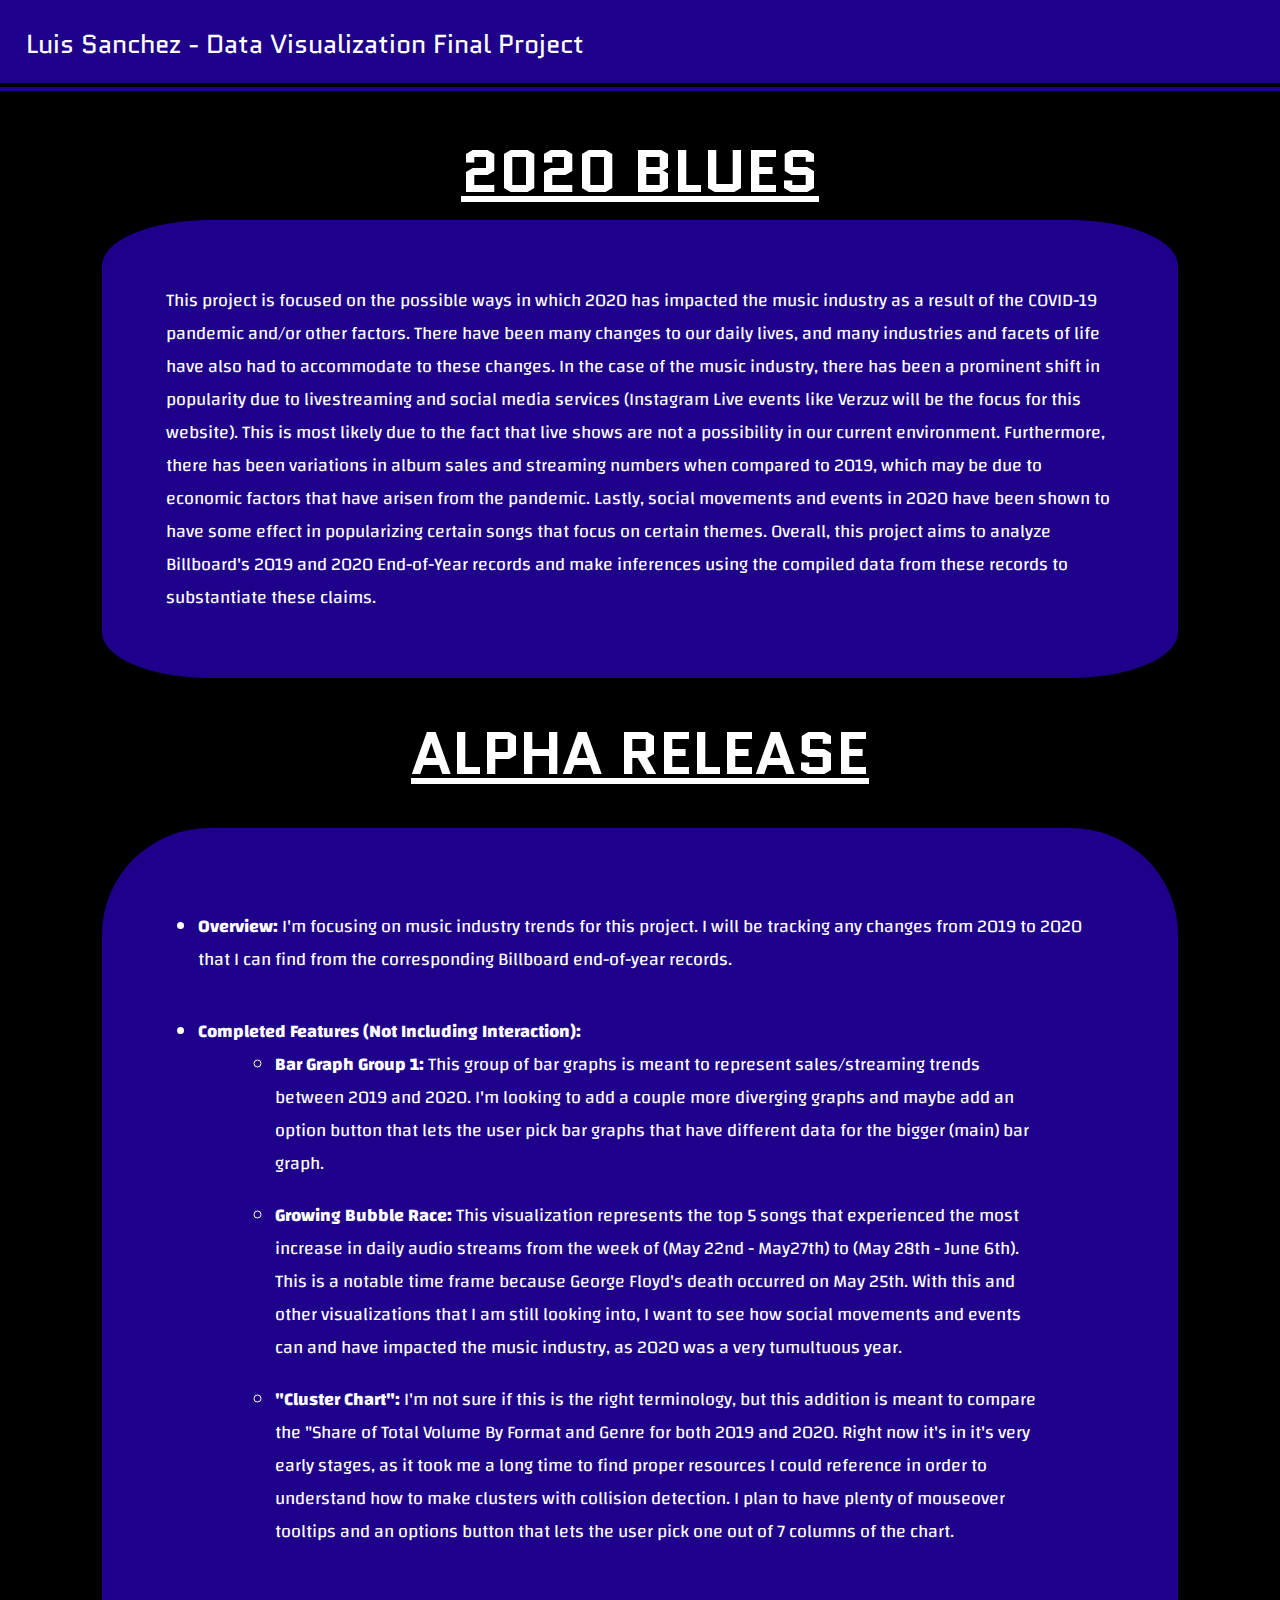
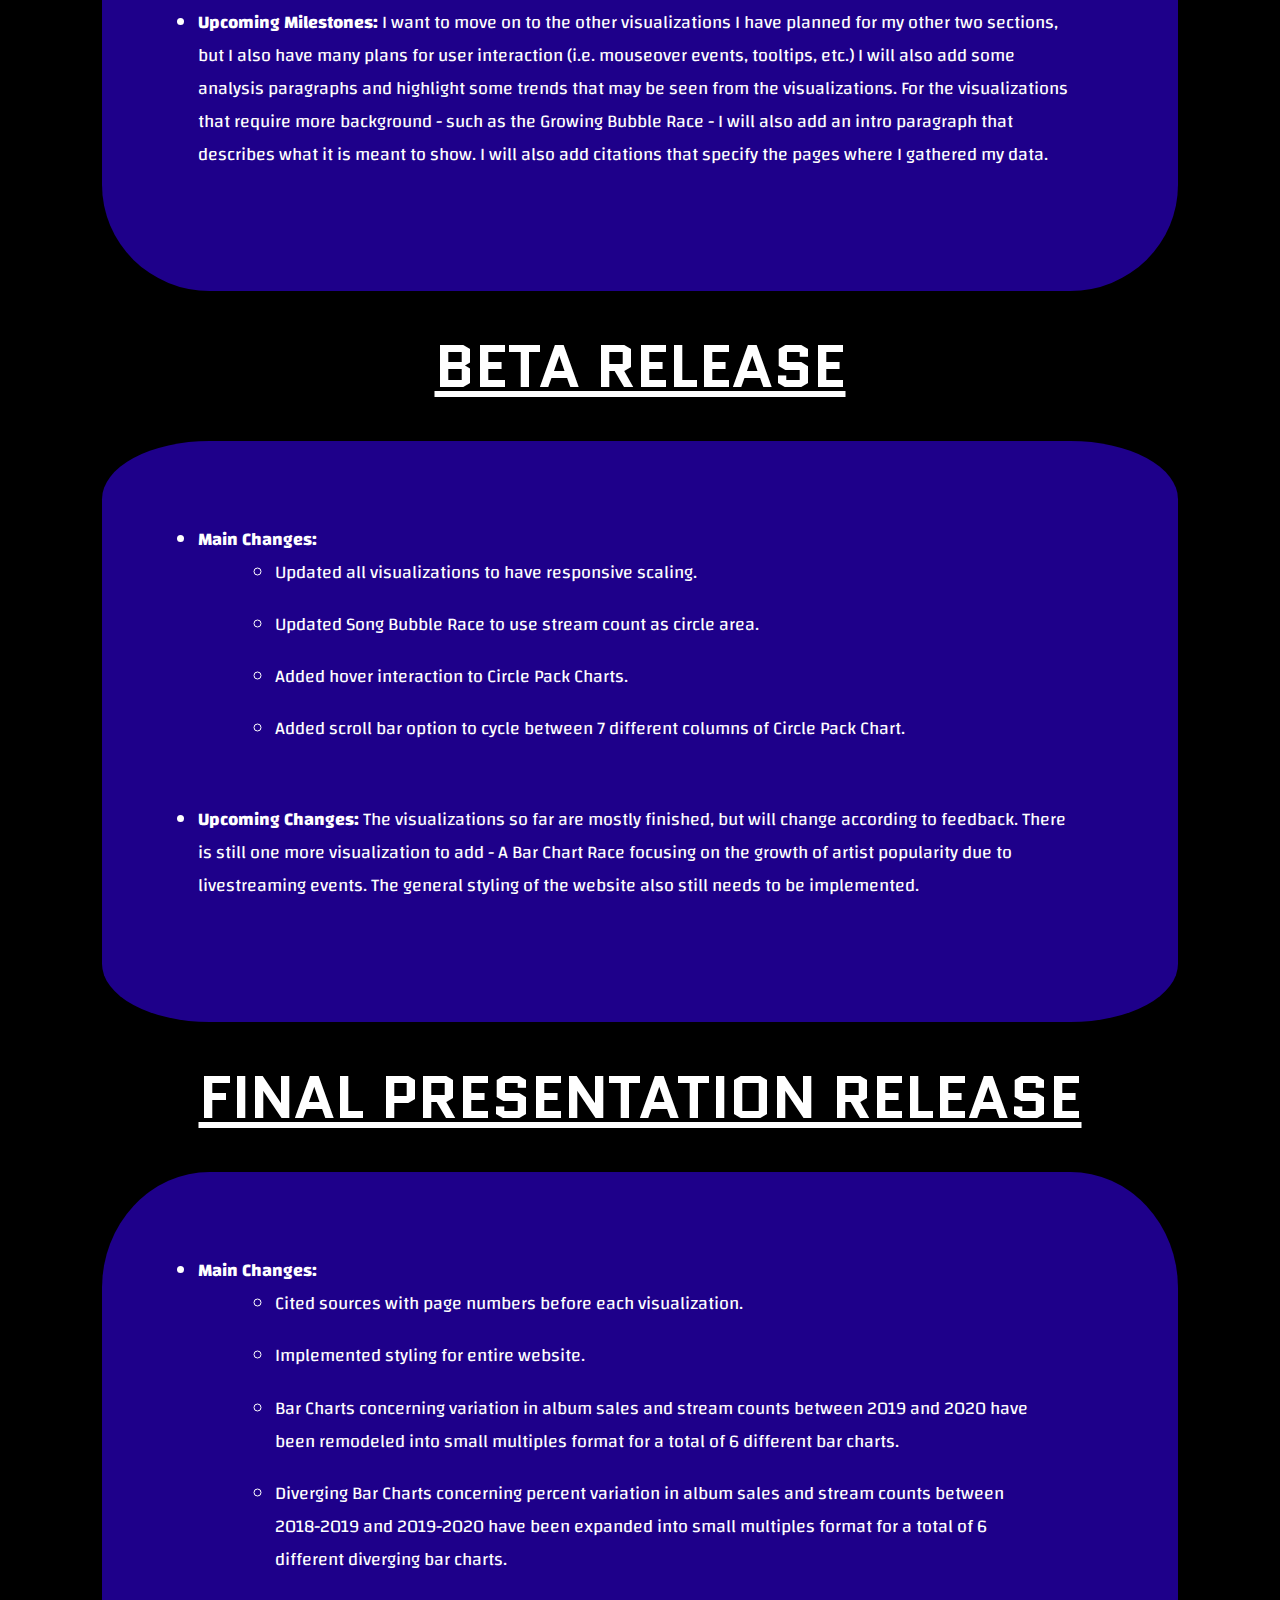
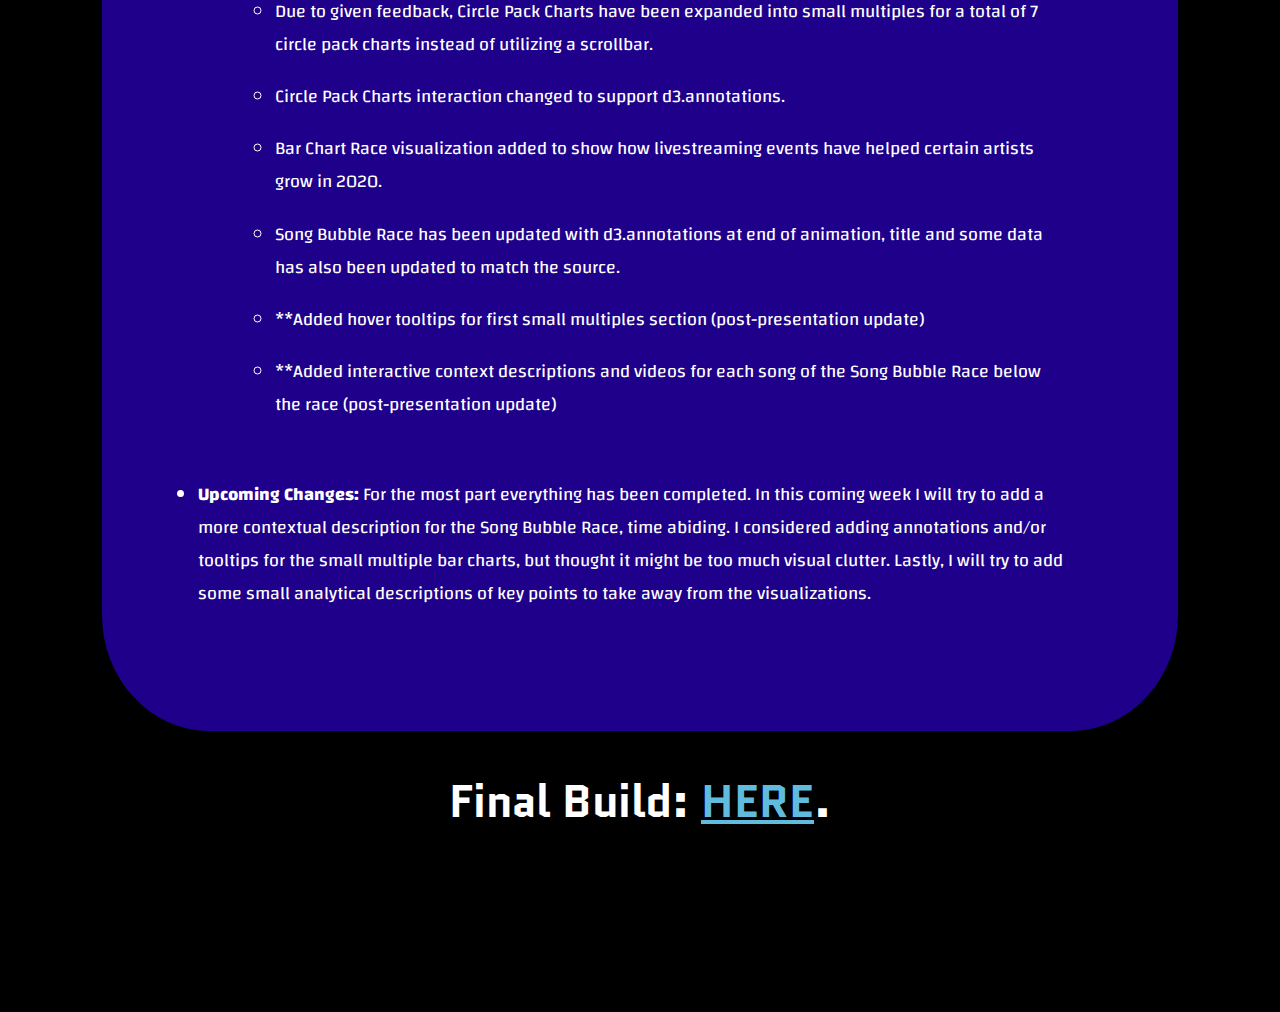
==== commit be389570: "Updated change log" ====
--- a/index.html
+++ b/index.html
@@ -103,6 +103,9 @@
                     </li>
                     <li class="subBullets">Song Bubble Race has been updated with d3.annotations at end of animation, title and some data has also been
                     updated to match the source.</li>
+                    <li class="subBullets">**Added hover tooltips for first small multiples section (post-presentation update)</li>
+                    <li class="subBullets">**Added interactive context descriptions and videos for each song of the Song Bubble Race below the race
+                    (post-presentation update)</li>
                 </ul>
             </li>
             <li class="mainBullets"><b>Upcoming Changes:</b> For the most part everything has been completed.  In this coming week I will try to add a more
@@ -112,7 +115,7 @@
         </ul>
     </div>
     <h1 class="pageLink">
-        Presentation Build: <a href = "2020Blues.html" target="_blank"> HERE</a>.
+        Final Build: <a href = "2020Blues.html" target="_blank"> HERE</a>.
     </h1>
   </body>
 </html> 
--- a/style.css
+++ b/style.css
@@ -29,7 +29,7 @@
     margin: 1.5vw auto 1.5vw auto;
 }
 
-.datasource a{
+a{
     color: #5fbcde;
 }
 
@@ -43,7 +43,7 @@
     padding: 2vw;
     width: 100%;
     margin: 0 -2vw;
-    text-shadow: 0vw 0.25vw 0.3vw black;
+    text-shadow: 0 0.25vw 0.3vw black;
 }
 
 .otherSection{
@@ -98,10 +98,92 @@
     padding-left: 6vw;
 }
 
+.generalBarCharts{
+    width: 31%;
+    border-radius: 10%;
+    background-color: #0f1247;
+    position: relative;
+}
+
+.generalBarChartsSVG{
+    stroke-width: 2px;
+    display: block;
+    margin: 1vw;
+}
+
+.generalTooltip{
+    width: 21.7vw;
+    display: flex;
+    justify-content: space-evenly;
+    justify-items: center;
+    align-items: center;
+    flex-wrap: wrap;
+    position: absolute;
+    top: -36%;
+    left: 50%;
+    transform: translate(-50%, -50%);
+    padding: 2vw;
+    font-size: 1.5vw;
+    color: white;
+    font-family: 'Changa', sans-serif;
+    background-color: #1e008a;
+    border: 0.8vw solid #0f1247;
+    z-index: 10;
+    border-radius: 10%;
+}
+
+.legendOrdinal{
+    font-family: 'Changa', sans-serif;
+    font-size: 20px;
+    fill: white;
+}
+
+.generalTitles{
+    font-family: 'Quantico', sans-serif;
+    font-size: 22px;
+    fill: white;
+    text-decoration: underline;
+}
+
+.generalAxis{
+    font-family: 'Changa', sans-serif;
+    font-size: 20px;
+}
+
+.divergeBarCharts{
+    width: 90%;
+    display: flex;
+    flex-wrap: wrap;
+    align-items: center;
+    justify-items: center;
+    justify-content: space-evenly;
+    border-radius: 10%;
+    background-color: #1e008a;
+    margin: 2vw auto 2vw auto;
+}
+
+.divergeBarChartsSVG{
+    width: 31%;
+    border-radius: 10%;
+    background-color: #0f1247;
+}
+
+.divergeTitle{
+    font-family: 'Quantico', sans-serif;
+    font-size: 12px;
+    fill: white;
+}
+
+.legendDiverge{
+    font-family: 'Changa', sans-serif;
+    font-size: 10px;
+    fill: white;
+}
+
 .circlePackTitle{
     width: 100%;
     padding: 2vw;
-    margin: 0vw -2vw;
+    margin: 0 -2vw;
     background-color: #1e008a;
     border-bottom: 1vw double #0f1247;
     color: white;
@@ -151,6 +233,59 @@
     margin: 1.5vw auto 4vw auto;
 }
 
-
-
-
+.songBlock{
+    position: relative;
+    width: 42%;
+    height: 9vw;
+    margin: 1vw auto 1vw auto;
+    font-family: 'Changa', sans-serif;
+    color: white;
+    font-size: 1.2vw;
+    overflow: hidden;
+    border: 0.8vw #0e1261 double;
+    background-color: black;
+    transition-timing-function: ease;
+    transition-delay: 1s;
+    transition: height 1s, overflow-y 0.5s;
+}
+
+.songBlock:hover{
+    height: 30vw;
+    overflow-y: scroll;
+}
+
+.songTitle{
+    top: 0;
+    left: 0;
+    width: 100%;
+    height: 5vw;
+    padding: 2vw;
+    margin: 0 -2vw;
+    text-align: center;
+    font-family: 'Quantico', sans-serif;
+    font-size: 2.8vw;
+    border-bottom: 0.6vw #0e1261 double;
+    background: rgb(0,0,0);
+    background: linear-gradient(90deg, rgba(0,0,0,1) 0%, rgba(15,18,71,1) 24%, rgba(31,36,139,1) 50%, rgba(15,18,71,1) 76%, rgba(0,0,0,1) 100%);
+}
+
+.songDesc{
+    width: 75%;
+    padding: 1.5vw;
+    color: white;
+    font-family: 'Changa', sans-serif;
+    margin: 0.6vw auto 1.5vw auto;
+}
+
+.leftEdge{
+    margin: 0.6vw 1vw 0.6vw auto;
+}
+
+.rightEdge{
+    margin: 0.6vw auto 0.6vw 1vw;
+}
+
+.lastBlock{
+    margin-bottom: 4vw;
+}
+
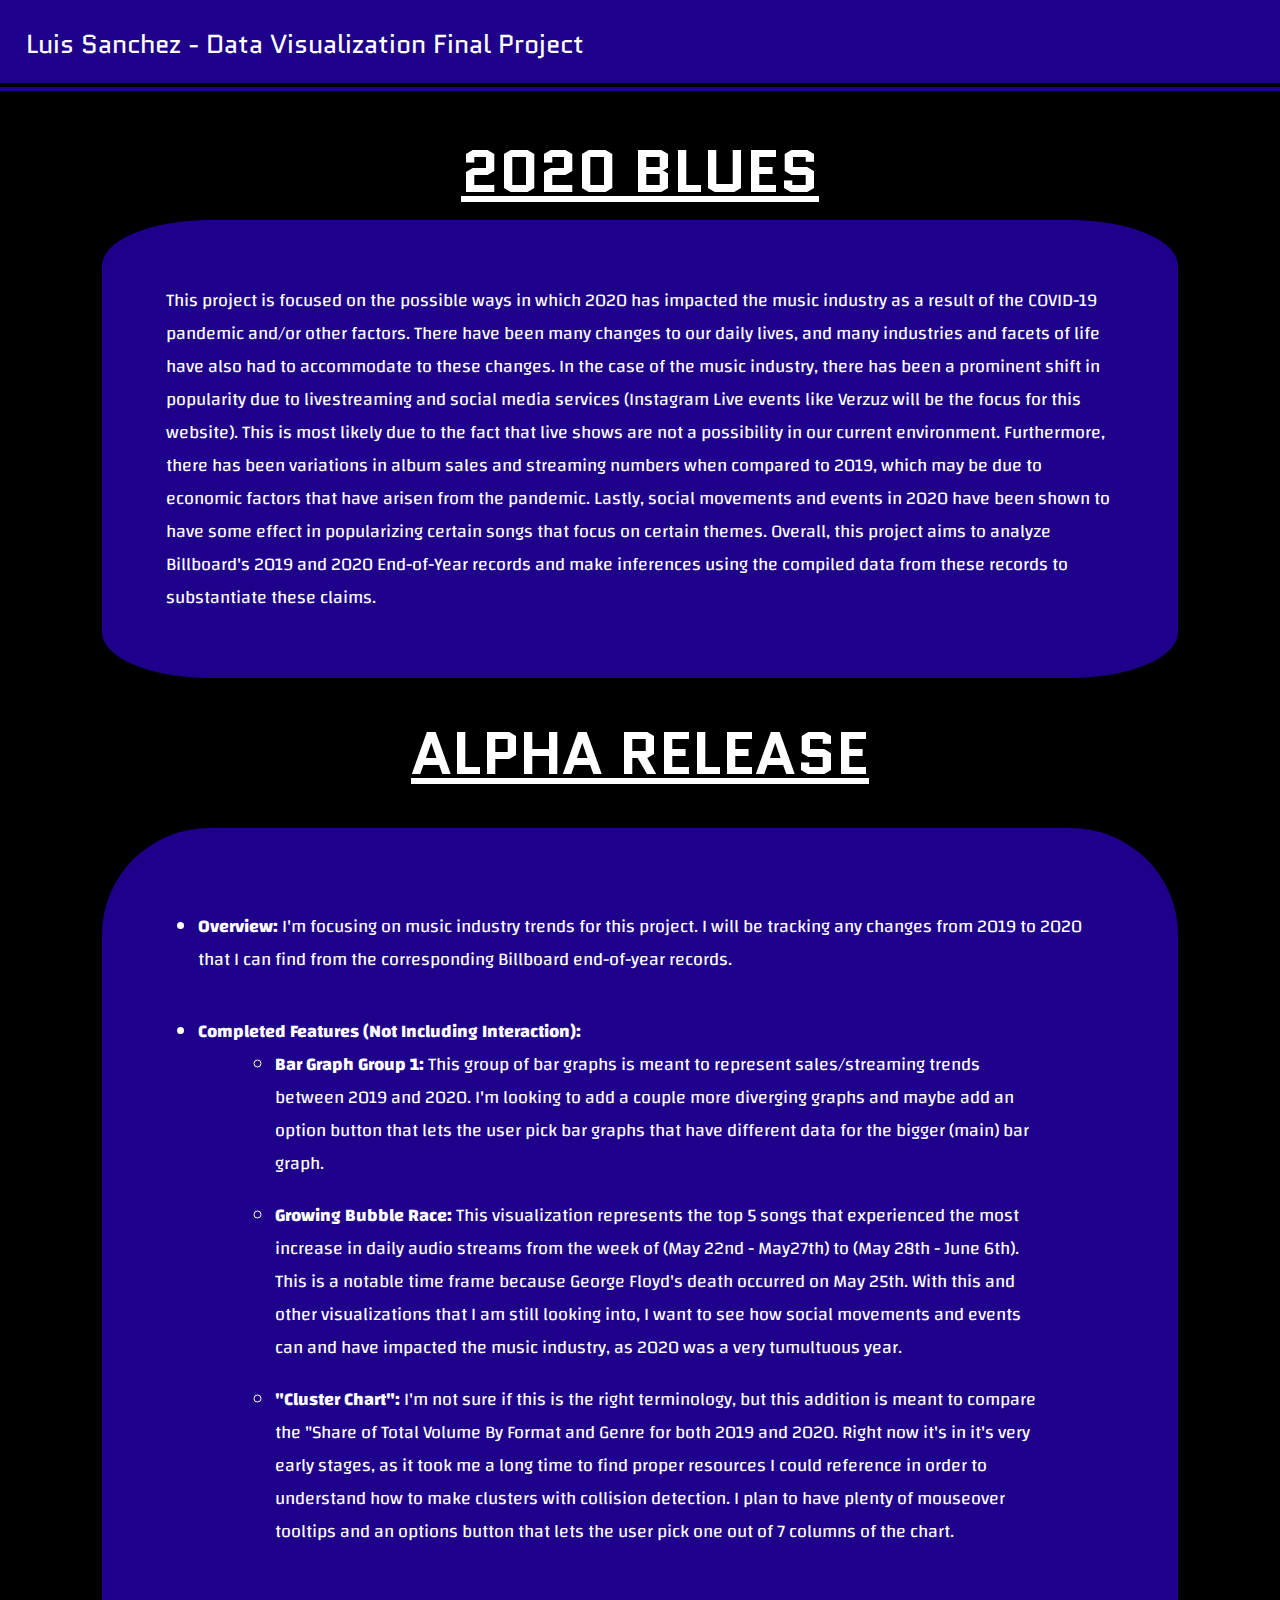
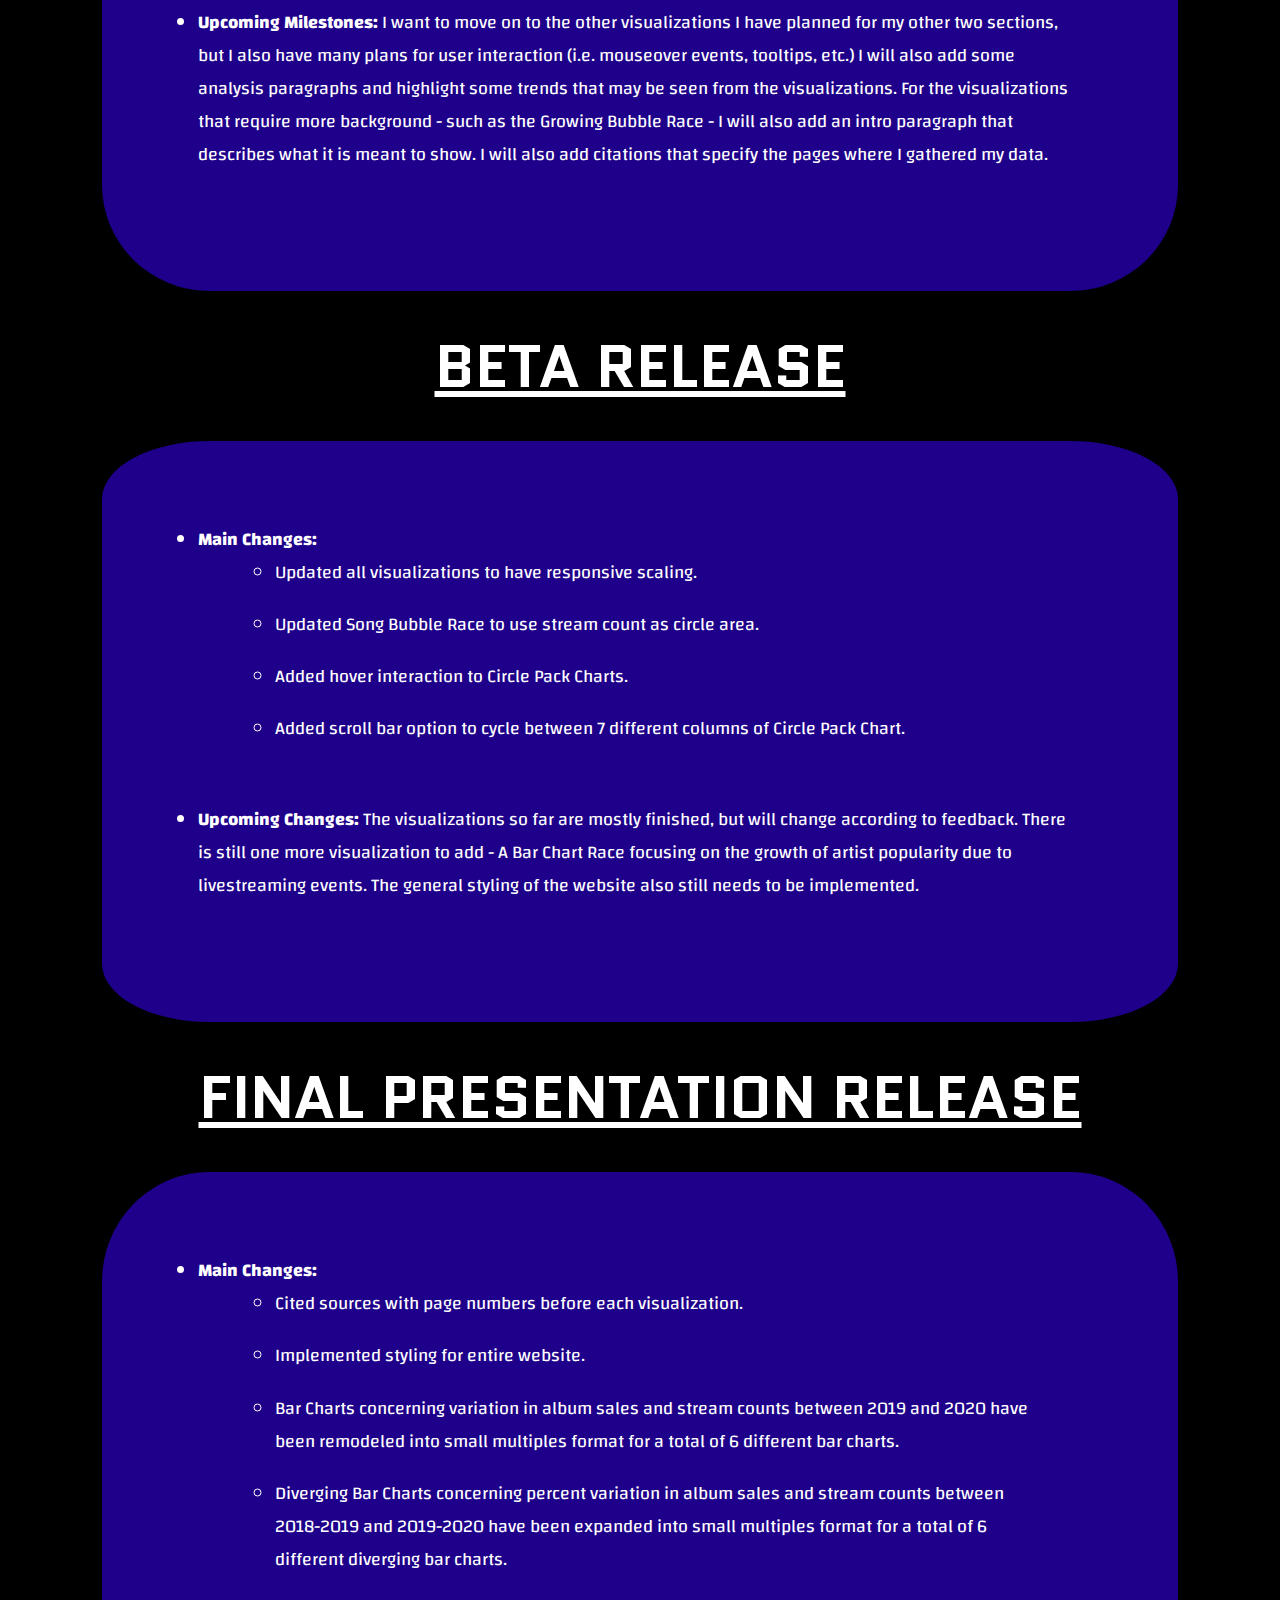
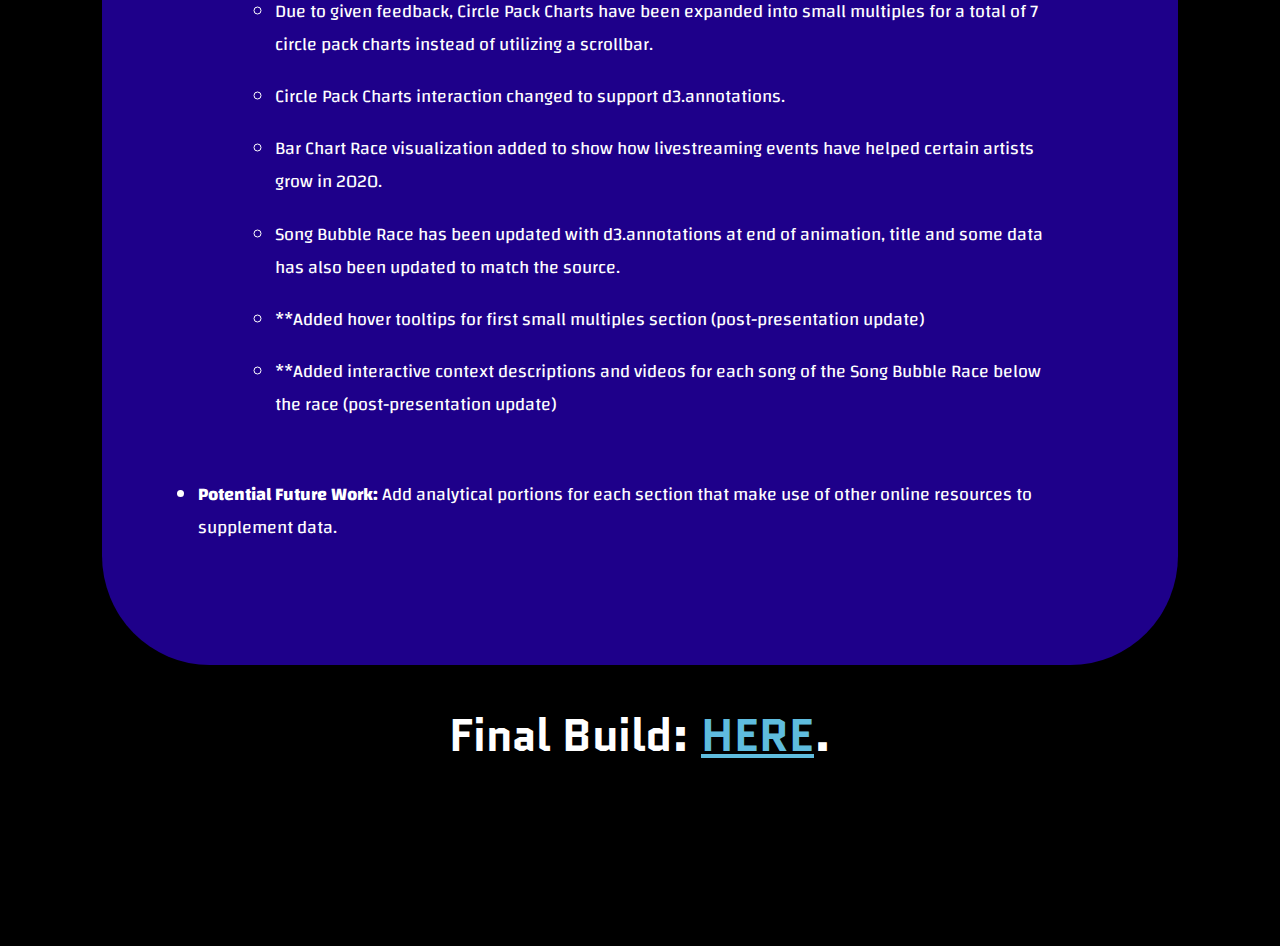
==== commit 41b24be6: "update changelog" ====
--- a/index.html
+++ b/index.html
@@ -108,10 +108,8 @@
                     (post-presentation update)</li>
                 </ul>
             </li>
-            <li class="mainBullets"><b>Upcoming Changes:</b> For the most part everything has been completed.  In this coming week I will try to add a more
-            contextual description for the Song Bubble Race, time abiding.  I considered adding annotations and/or tooltips for the small multiple bar charts,
-            but thought it might be too much visual clutter.  Lastly, I will try to add some small analytical descriptions of key points to take away from
-            the visualizations.</li>
+            <li class="mainBullets"><b>Potential Future Work:</b> Add analytical portions for each section that make use of other online resources to
+            supplement data.</li>
         </ul>
     </div>
     <h1 class="pageLink">
